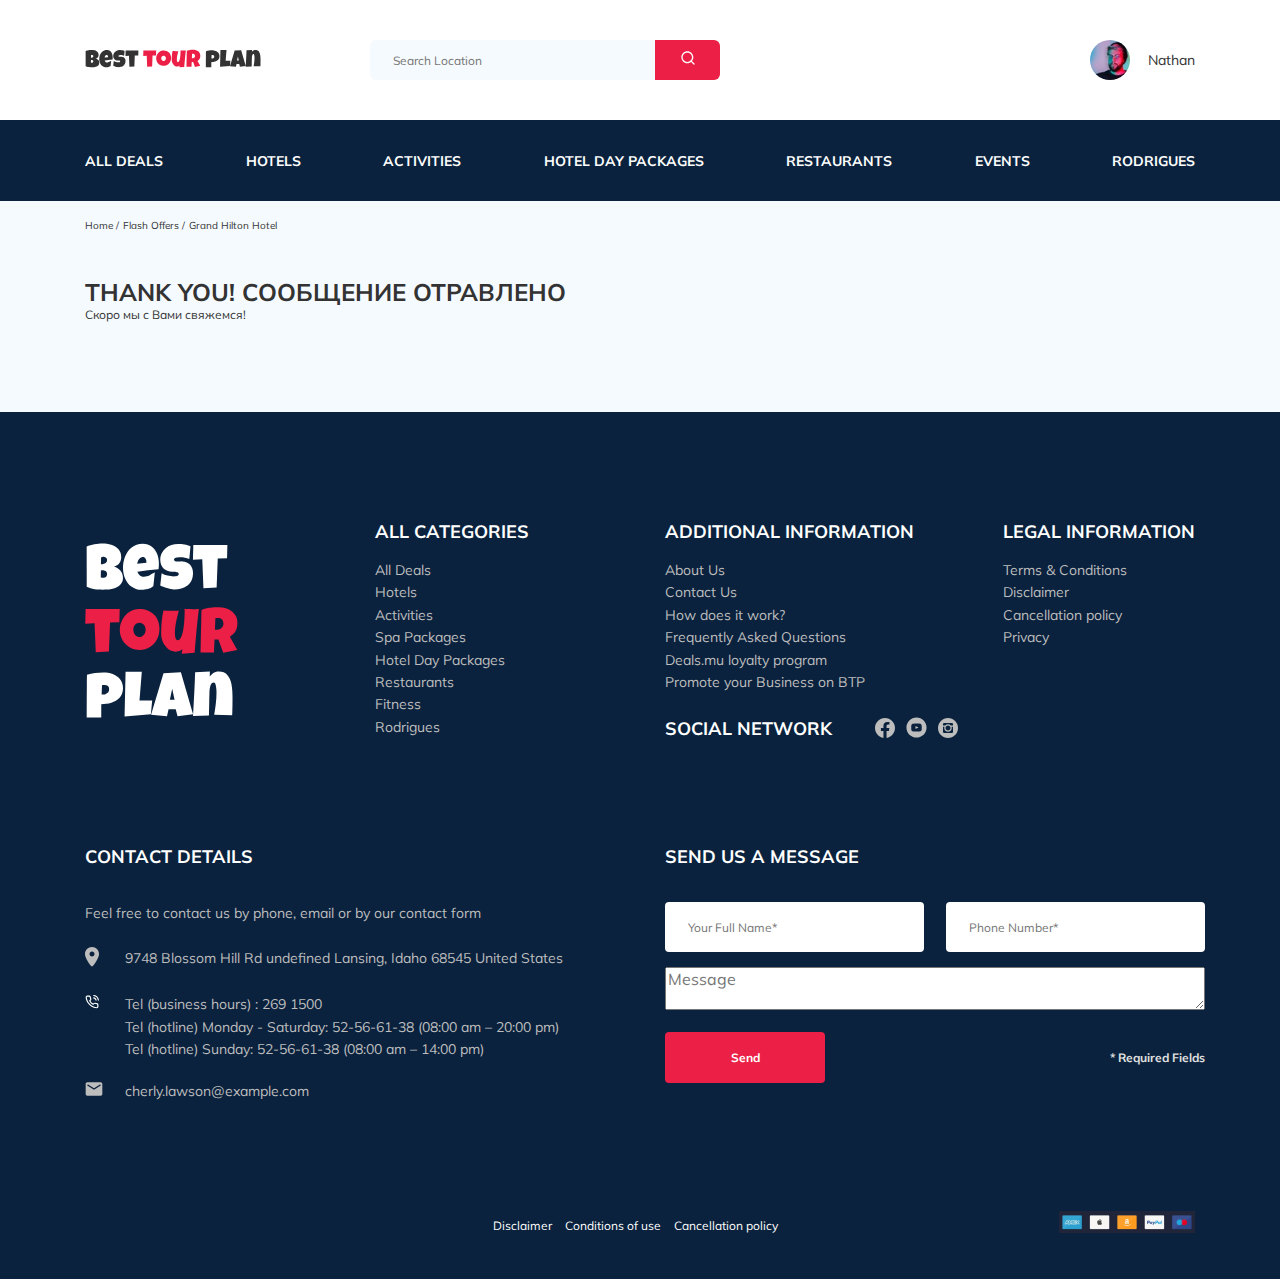
==== thankyou.html @ 081beecc "create: mobile menu, send letters and modal" ====
<!DOCTYPE html>
<html lang="en">
    <head>
        <meta charset="UTF-8">
        <meta http-equiv="X-UA-Compatible" content="IE=edge">
        <meta name="viewport" content="width=device-width, initial-scale=1.0">
        <title>Best Tour Plan - Hotel Booking</title>
        <link href="https://fonts.googleapis.com/css2?family=Mulish:wght@300;400;700&family=Nunito:wght@400;600;800&display=swap" rel="stylesheet">
        <link rel="stylesheet" href="css/normalize.css">
        <link rel="stylesheet" href="css/swiper-bundle.min.css">
        <link rel="stylesheet" href="css/style.css">
    </head>
    <body>
        <header class="navbar navbar_fixed">
            <div class="container">
                <div class="navbar-top">
                    <a href="#" class="logo">
                        <img src="img/horizontal-logo.svg" alt="Logo: Best Tour Plan" class="logo__image">
                    </a>
                    <form action="#" class="search navbar__search navbar__search_hidden">
                        <input type="text" class="search__input" placeholder="Search Location">
                        <button class="search__button">
                            <img src="img/search.svg" alt="Icon: search">
                        </button>
                    </form>
                    <a href="#" class="user navbar__user navbar__user_hidden">
                        <img src="img/user-avatar.jpg" alt="avatar: Nathan" class="user__avatar">
                        <span class="user__name">Nathan</span>
                    </a>
                    <button class="menu-burger navbar-top__menu-burger">
                        <span class="menu-burger__line"></span>
                        <span class="menu-burger__line"></span>
                        <span class="menu-burger__line"></span>
                    </button>
                </div>
                
            </div>
            <nav class="navbar-menu">
                <div class="container">
                    <ul class="navbar-menu__list">
                        <li class="navbar-menu__item navbar-menu__item_visible">
                            <a href="#" class="user navbar__user navbar__user_visible">
                                <img src="img/user-avatar.jpg" alt="avatar: Nathan" class="user__avatar">
                                <span class="user__name user__name_light">Nathan</span>
                            </a>
                        </li>
                        <li class="navbar-menu__item navbar-menu__item_visible">
                            <form action="#" class="search navbar__search navbar__search_visible">
                                <input type="text" class="search__input" placeholder="Search Location">
                                <button class="search__button">
                                    <img src="img/search.svg" alt="Icon: search">
                                </button>
                            </form>
                        </li>
                        <li class="navbar-menu__item">
                            <a href="#" class="navbar-menu__link">All Deals</a>
                        </li>
                        <li class="navbar-menu__item">
                            <a href="#" class="navbar-menu__link">Hotels</a>
                        </li>
                        <li class="navbar-menu__item">
                            <a href="#" class="navbar-menu__link">Activities</a>
                        </li>
                        <li class="navbar-menu__item">
                            <a href="#" class="navbar-menu__link">Hotel Day Packages</a>
                        </li>
                        <li class="navbar-menu__item">
                            <a href="#" class="navbar-menu__link">Restaurants</a>
                        </li>
                        <li class="navbar-menu__item">
                            <a href="#" class="navbar-menu__link">Events</a>
                        </li>
                        <li class="navbar-menu__item">
                            <a href="#" class="navbar-menu__link">Rodrigues</a>
                        </li>
                    </ul>
                </div>
            </nav>
        </header>

        <nav class="breadcrumb">
            <div class="container">
                <ul class="breadcrumb-list">
                    <li class="breadcrumb-list__item">
                        <a href="#" class="breadcrumb-list__link">Home</a>
                    </li>
                    <li class="breadcrumb-list__item">
                        <a href="#" class="breadcrumb-list__link">Flash Offers</a>
                    </li>
                    <li class="breadcrumb-list__item">
                        Grand Hilton Hotel
                    </li>
                </ul>
            </div>
        </nav>

        <section class="hotel">
            <div class="container">
                <div class="hotel-info">
                    <div class="hotel-info__text">
                        <div class="hotel-wrapper">
                            <h1 class="hotel-name hotel-info__name">Thank you! Сообщение отравлено</h1>
                        </div>
                        <p class="hotel-description">Скоро мы с Вами свяжемся!</p>
                    </div>
                </div>
            </div>
        </section>

        <footer class="footer">
            <div class="container">
                <div class="footer-wrapper">
                    <a href="#" class="logo footer__logo">
                        <img src="img/vertical-logo.svg" alt="Logo: Best Tour Plan" class="logo__image">
                    </a>

                    <div class="footer__list footer__categories">
                        <h3 class="footer__title">all CATEGORIES</h3>
                        <ul class="footer__ul">
                            <li class="footer__item">
                                <a href="#" class="footer__link">All Deals</a>
                            </li>
                            <li class="footer__item">
                                <a href="#" class="footer__link">Hotels</a>
                            </li>
                            <li class="footer__item">
                                <a href="#" class="footer__link">Activities</a>
                            </li>
                            <li class="footer__item">
                                <a href="#" class="footer__link">Spa Packages</a>
                            </li>
                            <li class="footer__item">
                                <a href="#" class="footer__link">Hotel Day Packages</a>
                            </li>
                            <li class="footer__item">
                                <a href="#" class="footer__link">Restaurants</a>
                            </li>
                            <li class="footer__item">
                                <a href="#" class="footer__link">Fitness</a>
                            </li>
                            <li class="footer__item">
                                <a href="#" class="footer__link">Rodrigues</a>
                            </li>
                        </ul>
                    </div>

                    <div class="footer__list footer__additional">
                        <h3 class="footer__title">ADDITIONAL INFORMATIon</h3>
                        <ul class="footer__ul">
                            <li class="footer__item">
                                <a href="#" class="footer__link">About Us</a>
                            </li>
                            <li class="footer__item">
                                <a href="#" class="footer__link">Contact Us</a>
                            </li>
                            <li class="footer__item">
                                <a href="#" class="footer__link">How does it work?</a>
                            </li>
                            <li class="footer__item">
                                <a href="#" class="footer__link">Frequently Asked Questions</a>
                            </li>
                            <li class="footer__item">
                                <a href="#" class="footer__link">Deals.mu loyalty program</a>
                            </li>
                            <li class="footer__item">
                                <a href="#" class="footer__link">Promote your Business on BTP</a>
                            </li>
                        </ul>
                    </div>

                    <div class="footer__social-network">
                        <h3 class="footer__title footer__title_inline">Social Network</h3>
                        <div class="footer__social-links">
                            <a href="#" class="footer__link">
                                <img src="img/facebook.svg" alt="Icon: facebook">
                            </a>
                            <a href="#" class="footer__link">
                                <img src="img/youtube.svg" alt="Icon: youtube">
                            </a>
                            <a href="#" class="footer__link">
                                <img src="img/instagram.svg" alt="Icon: instagram">
                            </a>
                        </div>
                    </div>

                    <div class="footer__list footer__legal">
                        <h3 class="footer__title">LEGAL INFORMATion</h3>
                        <ul class="footer__ul">
                            <li class="footer__item">
                                <a href="#" class="footer__link">Terms & Conditions</a>
                            </li>
                            <li class="footer__item">
                                <a href="#" class="footer__link">Disclaimer</a>
                            </li>
                            <li class="footer__item">
                                <a href="#" class="footer__link">Cancellation policy</a>
                            </li>
                            <li class="footer__item">
                                <a href="#" class="footer__link">Privacy</a>
                            </li>
                        </ul>
                    </div>

                    <div class="footer__contact-details">
                        <h3 class="footer__title footer__title_mb">Contact Details</h3>
                        <p class="footer__text">
                            Feel free to contact us by phone, email or by our contact form
                        </p>
                        <ul class="footer__ul">
                            <li class="footer__item footer__item_mb">
                                <div class="footer__icon-wrapper">
                                    <img class="footer__icon" src="img/map-marker.svg" alt="Icon: map">
                                </div>
                                9748 Blossom Hill Rd undefined Lansing, Idaho 68545 United States 
                            </li>
                            <li class="footer__item footer__item_mb">
                                <div class="footer__icon-wrapper">
                                    <img class="footer__icon" src="img/phone-call.svg" alt="Icon: phone">
                                </div>
                                Tel (business hours) : 269 1500 <br>
                                Tel (hotline) Monday - Saturday: 52-56-61-38 (08:00 am – 20:00 pm) <br>
                                Tel (hotline) Sunday: 52-56-61-38 (08:00 am – 14:00 pm)
                            </li>
                            <li class="footer__item footer__item_mb">
                                <div class="footer__icon-wrapper">
                                    <img class="footer__icon" src="img/email.svg" alt="Icon: email">
                                </div>
                                cherly.lawson@example.com
                            </li>
                        </ul>
                    </div>

                    <div class="footer__contact-form">
                        <h3 class="footer__title footer__title_mb">Send us a message</h3>
                        <form action="send.php" method="POST" class="footer__form">
                            <input name="name" type="text" class="input footer__input" placeholder="Your Full Name*">
                            <input name="phone" type="tel" class="input footer__input" placeholder="Phone Number*">
                            <textarea name="message" class="footer__message" placeholder="Message"></textarea>
                            <button class="button footer__button" type="submit">Send</button>
                            <span class="footer__info">* Required Fields</span>
                        </form>
                    </div>
                </div>

                <div class="footer-bottom">
                    <div class="footer-bottom__links">
                        <a href="#" class="footer-bottom__link">Disclaimer</a>
                        <a href="#" class="footer-bottom__link">Conditions of use</a>
                        <a href="#" class="footer-bottom__link">Cancellation policy</a>
                    </div>
                    <img src="img/footer-bottom.png" alt="Icons pay" class="footer-bottom__img">
                </div>
            </div>
        </footer>

        <script src="js/swiper-bundle.min.js"></script>
        <script src="https://ajax.googleapis.com/ajax/libs/jquery/1.11.0/jquery.min.js"></script>
        <script src="js/parallax.min.js"></script>
        <script src="js/script.js"></script>
    </body>
</html>
---- css/style.css ----
* {
  -webkit-box-sizing: border-box;
          box-sizing: border-box;
  list-style-type: none;
  text-decoration: none;
}

body {
  font-family: 'Mulish', sans-serif;
  background-color: #F5FAFE;
  color: #333333;
}

.container {
  max-width: 1110px;
  margin: auto;
}

img {
  max-width: 100%;
}

.input {
  background-color: #ffffff;
  border-radius: 4px;
  border: none;
  padding: 0 23px;
  height: 50px;
  font-size: 12px;
  line-height: 15px;
  color: #BDBDBD;
}

.message {
  width: 539px;
  height: 123px;
  background-color: #ffffff;
  border-radius: 4px;
  padding: 18px 23px;
  border: none;
  font-size: 12px;
  line-height: 15px;
  color: #BDBDBD;
  resize: none;
}

.button {
  min-width: 160px;
  min-height: 50px;
  padding: 18px;
  background: #EC1F46;
  border-radius: 4px;
  font-weight: bold;
  font-size: 12px;
  line-height: 15px;
  color: #ffffff;
  border: none;
}

.navbar {
  background-color: #fff;
}

.navbar-top {
  display: -webkit-box;
  display: -ms-flexbox;
  display: flex;
  -webkit-box-align: center;
      -ms-flex-align: center;
          align-items: center;
  padding-top: 40px;
  padding-bottom: 40px;
}

.navbar-top__menu-burger {
  display: none;
}

.navbar__search {
  margin-right: auto;
  margin-left: 108px;
}

.navbar-menu {
  background-color: #0A223D;
}

.navbar-menu__item_visible {
  display: none;
}

.navbar-menu__list {
  margin: 0;
  padding: 31px 0;
  display: -webkit-box;
  display: -ms-flexbox;
  display: flex;
  -webkit-box-align: center;
      -ms-flex-align: center;
          align-items: center;
  -webkit-box-pack: justify;
      -ms-flex-pack: justify;
          justify-content: space-between;
}

.navbar-menu__link {
  color: #ffffff;
  text-transform: uppercase;
  font-size: 14px;
  line-height: 18px;
  font-weight: bold;
}

.logo {
  width: 177px;
}

.search {
  display: -webkit-box;
  display: -ms-flexbox;
  display: flex;
  position: relative;
  overflow: hidden;
  border-radius: 6px;
  height: 40px;
}

.search__input {
  width: 350px;
  height: 100%;
  padding-left: 23px;
  padding-right: 75px;
  background-color: #F5FAFE;
  border: none;
  font-size: 12px;
  line-height: 15px;
  color: #333333;
}

.search__button {
  position: absolute;
  top: 0;
  right: 0;
  width: 65px;
  height: 100%;
  border: none;
  background-color: #EC1F46;
}

.user {
  display: -webkit-box;
  display: -ms-flexbox;
  display: flex;
  -webkit-box-align: center;
      -ms-flex-align: center;
          align-items: center;
  text-decoration: none;
}

.user__avatar {
  width: 40px;
  height: 40px;
  border-radius: 50%;
  -o-object-fit: cover;
     object-fit: cover;
}

.user__name {
  margin-left: 18px;
  font-size: 14px;
  line-height: 18px;
  color: #333333;
}

.breadcrumb-list {
  display: -webkit-box;
  display: -ms-flexbox;
  display: flex;
  -webkit-box-align: center;
      -ms-flex-align: center;
          align-items: center;
  padding: 18px 0;
  margin: 0;
}

.breadcrumb-list__item {
  font-size: 10px;
  line-height: 13px;
}

.breadcrumb-list__item:not(:last-child)::after {
  content: '/';
  margin-right: 4px;
}

.breadcrumb-list__link {
  color: inherit;
}

.hotel {
  padding-top: 23px;
  padding-bottom: 70px;
}

.hotel-info {
  display: -webkit-box;
  display: -ms-flexbox;
  display: flex;
  -webkit-box-align: center;
      -ms-flex-align: center;
          align-items: center;
  -webkit-box-pack: justify;
      -ms-flex-pack: justify;
          justify-content: space-between;
  padding-bottom: 20px;
}

.hotel-info__offer {
  margin-left: 14px;
  margin-top: 4px;
}

.hotel-info__name {
  margin-top: 4px;
  margin-bottom: 0;
}

.hotel-name {
  font-size: 24px;
  line-height: 30px;
  text-transform: uppercase;
  font-weight: bold;
}

.hotel-wrapper {
  display: -webkit-box;
  display: -ms-flexbox;
  display: flex;
  -ms-flex-wrap: wrap;
      flex-wrap: wrap;
  -webkit-box-align: center;
      -ms-flex-align: center;
          align-items: center;
}

.hotel-description {
  font-size: 12px;
  line-height: 15px;
  margin: 0;
}

.hotel-grid {
  display: -webkit-box;
  display: -ms-flexbox;
  display: flex;
  -webkit-box-pack: justify;
      -ms-flex-pack: justify;
          justify-content: space-between;
}

.hotel-right {
  display: -webkit-box;
  display: -ms-flexbox;
  display: flex;
  -webkit-box-orient: vertical;
  -webkit-box-direction: normal;
      -ms-flex-direction: column;
          flex-direction: column;
  -webkit-box-pack: justify;
      -ms-flex-pack: justify;
          justify-content: space-between;
}

.hotel-slider {
  width: 100%;
  height: 100%;
  position: relative;
  border-radius: 8px;
}

.hotel-slider__img {
  height: 100%;
  width: 100%;
}

.hotel-slider::after {
  content: '';
  position: absolute;
  top: 0;
  bottom: 0;
  left: 0;
  right: 0;
  width: 100%;
  height: 100%;
  background: -webkit-gradient(linear, left top, left bottom, from(rgba(0, 122, 223, 0.6)), to(rgba(255, 255, 255, 0.16)));
  background: linear-gradient(180deg, rgba(0, 122, 223, 0.6) 0%, rgba(255, 255, 255, 0.16) 100%);
  z-index: 10;
}

.stars {
  -ms-flex-preferred-size: 100%;
      flex-basis: 100%;
  display: -webkit-box;
  display: -ms-flexbox;
  display: flex;
}

.stars__img {
  display: block;
  margin-right: 3px;
}

.offer {
  font-size: 10px;
  line-height: 13px;
  padding: 4px 9px;
  background-color: #EC1F46;
  border-radius: 3px;
  color: #ffffff;
}

.rating {
  max-width: 65px;
  min-height: 45px;
  color: #ffffff;
  background-color: #EC1F46;
  border-radius: 4px;
  text-align: center;
}

.rating__text {
  font-size: 8px;
  line-height: 10px;
}

.rating__counter-now {
  font-size: 14px;
  line-height: 18px;
}

.rating__counter-all {
  font-size: 10px;
  line-height: 13px;
}

.slider {
  width: 728px;
  height: 450px;
}

.slider-button {
  position: absolute;
  top: 50%;
  -webkit-transform: translateY(-50%);
          transform: translateY(-50%);
  z-index: 20;
  width: 30px;
  height: 30px;
  border: none;
  cursor: pointer;
  background-repeat: no-repeat;
  background-position: center;
  background-size: 10px;
  background-color: transparent;
}

.slider-button:active {
  border: none;
}

.slider-button:visited {
  border: none;
}

.slider-button_next {
  right: 18px;
  background-image: url(../img/arrow-next.svg);
}

.slider-button_prev {
  left: 18px;
  background-image: url(../img/arrow-prev.svg);
}

.booking {
  border-radius: 8px;
  color: #ffffff;
  width: 350px;
  min-height: 210px;
  padding: 28px;
  background-color: #0A223D;
}

.booking__info {
  display: -webkit-box;
  display: -ms-flexbox;
  display: flex;
  -webkit-box-pack: justify;
      -ms-flex-pack: justify;
          justify-content: space-between;
  margin-bottom: 9px;
}

.booking__price {
  display: -webkit-box;
  display: -ms-flexbox;
  display: flex;
  -webkit-box-orient: vertical;
  -webkit-box-direction: normal;
      -ms-flex-direction: column;
          flex-direction: column;
}

.booking__start {
  font-family: 'Nunito', sans-serif;
  font-size: 10px;
  line-height: 14px;
}

.booking__pricetag {
  font-family: 'Nunito', sans-serif;
  font-weight: 800;
  font-size: 24px;
  line-height: 33px;
}

.booking__per-room {
  font-family: 'Nunito', sans-serif;
  font-size: 12px;
  line-height: 16px;
}

.booking__room {
  margin-top: 4px;
}

.booking__text {
  display: -webkit-box;
  display: -ms-flexbox;
  display: flex;
  -webkit-box-align: center;
      -ms-flex-align: center;
          align-items: center;
  -webkit-box-pack: justify;
      -ms-flex-pack: justify;
          justify-content: space-between;
  font-family: 'Nunito', sans-serif;
  font-size: 12px;
  line-height: 16px;
  margin-bottom: 8px;
}

.booking__descr {
  margin-left: 9px;
}

.booking__call-center {
  display: -webkit-box;
  display: -ms-flexbox;
  display: flex;
  -webkit-box-align: center;
      -ms-flex-align: center;
          align-items: center;
  -webkit-box-pack: justify;
      -ms-flex-pack: justify;
          justify-content: space-between;
  margin-bottom: 17px;
}

.booking__heading {
  font-family: 'Nunito', sans-serif;
  font-weight: 600;
  font-size: 18px;
  line-height: 25px;
}

.booking__number {
  display: -webkit-box;
  display: -ms-flexbox;
  display: flex;
  -webkit-box-align: center;
      -ms-flex-align: center;
          align-items: center;
  -webkit-box-pack: justify;
      -ms-flex-pack: justify;
          justify-content: space-between;
  color: inherit;
}

.booking__num {
  margin-left: 8px;
  font-family: 'Nunito', sans-serif;
  font-weight: 600;
  font-size: 18px;
  line-height: 25px;
}

.booking__button {
  width: 100%;
  min-height: 45px;
  background-color: #EC1F46;
  border: none;
  border-radius: 4px;
  font-family: 'Nunito', sans-serif;
  font-weight: 600;
  font-size: 14px;
  line-height: 19px;
  color: #ffffff;
  cursor: pointer;
}

.map {
  width: 100%;
  height: 215px;
  border-radius: 10px;
  overflow: hidden;
}

.newsletter {
  position: relative;
  padding: 98px  0 87px 0;
  background-repeat: no-repeat;
  background-position: center;
  background-size: cover;
}

.newsletter::before {
  content: '';
  position: absolute;
  top: 0;
  left: 0;
  right: 0;
  bottom: 0;
  width: 100%;
  height: 100%;
  background-color: rgba(10, 34, 61, 0.8);
}

.newsletter-wrapper {
  position: relative;
  display: -webkit-box;
  display: -ms-flexbox;
  display: flex;
  -webkit-box-align: center;
      -ms-flex-align: center;
          align-items: center;
  -webkit-box-pack: justify;
      -ms-flex-pack: justify;
          justify-content: space-between;
  max-width: 731px;
  margin: auto;
}

.newsletter-title {
  color: #ffffff;
  font-size: 24px;
  line-height: 30px;
  font-weight: 300;
  margin: 0;
}

.newsletter-title__strong {
  display: block;
  font-size: 36px;
  line-height: 45px;
  font-weight: bold;
  text-transform: uppercase;
}

.subscribe {
  position: relative;
  width: 350px;
  height: 55px;
  border-radius: 4px;
  overflow: hidden;
}

.subscribe__input {
  position: absolute;
  width: 100%;
  height: 100%;
  border: none;
  padding-left: 33px;
  padding-right: 75px;
  font-size: 14px;
  line-height: 18px;
  font-weight: 300;
  color: #BDBDBD;
}

.subscribe__button {
  position: absolute;
  right: 0;
  top: 0;
  height: 100%;
  min-width: 65px;
  border: none;
  background-color: #EC1F46;
  color: #ffffff;
  font-weight: bold;
  font-size: 12px;
  line-height: 15px;
}

.reviews {
  padding: 40px 0 70px 0;
}

.reviews-title {
  font-size: 36px;
  line-height: 45px;
  font-weight: bold;
  color: #333333;
  text-transform: uppercase;
  text-align: center;
  margin: 0;
  margin-bottom: 70px;
}

.reviews-slider__rating {
  display: -webkit-box;
  display: -ms-flexbox;
  display: flex;
}

.reviews-slider__img {
  display: block;
  margin-right: 3px;
}

.reviews-slider__item {
  position: relative;
  display: -webkit-box;
  display: -ms-flexbox;
  display: flex;
  -webkit-box-orient: vertical;
  -webkit-box-direction: normal;
      -ms-flex-direction: column;
          flex-direction: column;
  -webkit-box-align: center;
      -ms-flex-align: center;
          align-items: center;
  max-width: 730px;
  margin: 45px auto 0;
  background-color: #fff;
  border-radius: 8px;
  padding: 0 97px 30px;
}

.reviews-slider__item::before {
  content: '';
  position: absolute;
  left: 62px;
  top: 13px;
  width: 70px;
  height: 47px;
  background-image: url(../img/quote-left.svg);
  background-repeat: no-repeat;
}

.reviews-slider__item::after {
  content: '';
  position: absolute;
  right: 62px;
  top: 118px;
  width: 70px;
  height: 47px;
  background-image: url(../img/quote-right.svg);
  background-repeat: no-repeat;
}

.reviews-slider__profile {
  display: -webkit-box;
  display: -ms-flexbox;
  display: flex;
  -webkit-box-orient: vertical;
  -webkit-box-direction: normal;
      -ms-flex-direction: column;
          flex-direction: column;
  -webkit-box-align: center;
      -ms-flex-align: center;
          align-items: center;
  margin-top: -45px;
  margin-bottom: 30px;
}

.reviews-slider__avatar {
  width: 90px;
  height: 90px;
  border-radius: 50%;
  -o-object-fit: cover;
     object-fit: cover;
  margin-bottom: 9px;
}

.reviews-slider__username {
  font-weight: bold;
  font-size: 12px;
  line-height: 15px;
  color: #EC1F46;
  margin: 0;
  margin-bottom: 10px;
}

.reviews-slider__date {
  font-size: 10px;
  line-height: 13px;
  color: #0A223D;
  margin-bottom: 4px;
}

.reviews-slider__text {
  font-size: 12px;
  line-height: 160%;
  color: #333333;
  text-align: justify;
  margin: auto;
  max-width: 537px;
}

.reviews-slider__button {
  position: absolute;
  top: 43%;
  -webkit-transform: translateY(-50%);
          transform: translateY(-50%);
  z-index: 99;
  width: 30px;
  height: 30px;
  background-repeat: no-repeat;
  background-size: 10px;
  background-position: center;
  border: none;
  background-color: transparent;
  cursor: pointer;
}

.reviews-slider__button_prev {
  background-image: url(../img/reviews-left.svg);
  left: 0;
}

.reviews-slider__button_next {
  background-image: url(../img/reviews-right.svg);
  right: 0;
}

.activities {
  padding: 60px 0 98px 0;
}

.activities__title {
  font-weight: bold;
  font-size: 24px;
  line-height: 30px;
  text-transform: uppercase;
  color: #000000;
  margin: 0;
  margin-bottom: 57px;
}

.activities-wrapper {
  display: -webkit-box;
  display: -ms-flexbox;
  display: flex;
  -webkit-box-pack: justify;
      -ms-flex-pack: justify;
          justify-content: space-between;
}

.card {
  position: relative;
  display: -webkit-box;
  display: -ms-flexbox;
  display: flex;
  -webkit-box-orient: vertical;
  -webkit-box-direction: normal;
      -ms-flex-direction: column;
          flex-direction: column;
  -webkit-box-align: start;
      -ms-flex-align: start;
          align-items: flex-start;
  height: 255px;
  width: 255px;
  border-radius: 6px;
  overflow: hidden;
  padding: 24px 26px;
}

.card::before {
  content: '';
  position: absolute;
  left: 0;
  right: 0;
  top: 0;
  bottom: 0;
  background: linear-gradient(179.83deg, rgba(196, 196, 196, 0) 35.34%, #0A223D 99.85%);
  z-index: -1;
}

.card__img {
  position: absolute;
  left: 0;
  right: 0;
  top: 0;
  bottom: 0;
  -o-object-fit: cover;
     object-fit: cover;
  z-index: -2;
  width: 100%;
  height: 100%;
}

.card__title {
  margin-top: auto;
  margin-bottom: 18px;
  color: #ffffff;
  font-weight: bold;
  font-size: 16px;
  line-height: 20px;
}

.card__title_one {
  max-width: 145px;
}

.card__title_two {
  max-width: 153px;
}

.card__title_three {
  max-width: 161px;
}

.card__title_four {
  max-width: 200px;
}

.card__button {
  min-width: 100px;
  min-height: 30px;
  background: #EC1F46;
  border-radius: 4px;
  border: none;
  font-family: Nunito, sans-serif;
  font-weight: 600;
  font-size: 12px;
  line-height: 16px;
  color: #ffffff;
  cursor: pointer;
}

.packages {
  padding: 40px 0 70px 0;
}

.packages-title {
  margin: 0;
  font-weight: bold;
  font-size: 36px;
  line-height: 45px;
  text-align: center;
  text-transform: uppercase;
  color: #333333;
  margin-bottom: 65px;
}

.packages-wrapper {
  display: -ms-grid;
  display: grid;
  -ms-grid-columns: (1fr)[3];
      grid-template-columns: repeat(3, 1fr);
  grid-gap: 30px;
}

.packages-card {
  background-color: #0A223D;
  position: relative;
  min-height: 500px;
  overflow: hidden;
  border-radius: 8px;
}

.packages-card__right {
  padding: 46px 21px 35px 44px;
  position: relative;
  width: 364px;
}

.packages-card__bottom {
  padding: 30px 0 30px 32px;
  position: relative;
}

.packages-card__rating {
  display: -webkit-box;
  display: -ms-flexbox;
  display: flex;
  margin-bottom: 5px;
}

.packages-card__star {
  display: block;
  margin-right: 3px;
}

.packages-card_one {
  -ms-grid-column: 1;
  -ms-grid-column-span: 2;
  grid-column: 1 / 3;
  display: -webkit-box;
  display: -ms-flexbox;
  display: flex;
}

.packages-card__offer {
  position: absolute;
  top: 26px;
  left: 0;
  font-size: 8px;
  line-height: 10px;
  border-radius: 0px 4px 4px 0px;
}

.packages-card__offer_one {
  font-size: 12px;
  line-height: 15px;
  padding: 8px 0 7px 0;
  width: 95px;
  text-align: center;
}

.packages-card__title {
  margin: 0;
  font-weight: bold;
  font-size: 18px;
  line-height: 23px;
  color: #ffffff;
  margin-bottom: 23px;
}

.packages-card__about {
  margin-top: 27px;
  font-size: 14px;
  line-height: 160.6%;
  color: #ffffff;
  margin-bottom: 34px;
}

.packages-card__text {
  display: -webkit-box;
  display: -ms-flexbox;
  display: flex;
  -webkit-box-align: center;
      -ms-flex-align: center;
          align-items: center;
  margin-bottom: 11px;
}

.packages-card__descr {
  margin-left: 14px;
  font-size: 12px;
  line-height: 15px;
  color: #ffffff;
}

.packages-card__oldprice {
  display: block;
  font-size: 14px;
  line-height: 18px;
  color: #ffffff;
  -webkit-text-decoration-line: line-through;
          text-decoration-line: line-through;
  margin-bottom: 5px;
  margin-top: 24px;
}

.packages-card__oldprice_one {
  margin-top: 37px;
}

.packages-card__newprice {
  font-weight: bold;
  font-size: 24px;
  line-height: 30px;
  color: #ffffff;
}

.packages-card__button {
  position: absolute;
  right: 21px;
  bottom: 25px;
  min-width: 120px;
  min-height: 40px;
  background: #EC1F46;
  border-radius: 4px;
  border: none;
  font-family: Nunito, sans-serif;
  font-weight: 600;
  font-size: 14px;
  line-height: 19px;
  color: #ffffff;
}

.packages-card__button_one {
  bottom: 30px;
}

.packages-card__img {
  display: block;
  width: 100%;
  height: 250px;
  -o-object-fit: cover;
     object-fit: cover;
}

.packages-card__img_one {
  height: 100%;
  width: 366px;
}

.footer {
  background-color: #0A223D;
  color: #ffffff;
  padding-top: 108px;
  padding-bottom: 46px;
}

.footer-wrapper {
  display: -ms-grid;
  display: grid;
  grid-column-gap: 40px;
  grid-row-gap: 24px;
  -ms-grid-columns: (minmax(250px, 1fr))[4];
      grid-template-columns: repeat(4, minmax(250px, 1fr));
  grid-auto-rows: minmax(40px, -webkit-min-content);
  grid-auto-rows: minmax(40px, min-content);
  -webkit-box-align: start;
      -ms-flex-align: start;
          align-items: start;
}

.footer__logo {
  width: 166px;
  height: 192px;
  -ms-grid-row: 1;
  -ms-grid-row-span: 2;
  grid-row: 1 / 3;
  -ms-flex-item-align: center;
      -ms-grid-row-align: center;
      align-self: center;
}

.footer__categories {
  -ms-grid-row: 1;
  -ms-grid-row-span: 3;
  grid-row: 1 / 4;
}

.footer__legal {
  padding-left: 48px;
}

.footer__social-network {
  -ms-grid-row: 2;
  -ms-grid-row-span: 2;
  grid-row: 2 / 4;
  grid-column: span 2;
  display: -webkit-box;
  display: -ms-flexbox;
  display: flex;
  -webkit-box-align: start;
      -ms-flex-align: start;
          align-items: start;
}

.footer__social-links {
  display: -webkit-box;
  display: -ms-flexbox;
  display: flex;
  -webkit-box-align: center;
      -ms-flex-align: center;
          align-items: center;
  min-width: 83px;
  -webkit-box-pack: justify;
      -ms-flex-pack: justify;
          justify-content: space-between;
}

.footer__contact-details {
  grid-column: span 2;
}

.footer__contact-form {
  grid-column: span 2;
}

.footer__form {
  display: -webkit-box;
  display: -ms-flexbox;
  display: flex;
  -webkit-box-align: center;
      -ms-flex-align: center;
          align-items: center;
  -webkit-box-pack: justify;
      -ms-flex-pack: justify;
          justify-content: space-between;
  -ms-flex-wrap: wrap;
      flex-wrap: wrap;
}

.footer__title {
  font-weight: bold;
  font-size: 18px;
  line-height: 23px;
  color: #ffffff;
  text-transform: uppercase;
  margin: 0;
  margin-bottom: 16px;
}

.footer__title_inline {
  margin: 0 43px 0 0;
}

.footer__title_mb {
  margin-bottom: 34px;
}

.footer__ul {
  padding: 0;
  margin: 0;
}

.footer__item {
  display: -webkit-box;
  display: -ms-flexbox;
  display: flex;
  -webkit-box-align: start;
      -ms-flex-align: start;
          align-items: flex-start;
  font-size: 14px;
  line-height: 160%;
  color: #BDBDBD;
}

.footer__item_mb {
  margin-bottom: 20px;
}

.footer__icon-wrapper {
  min-width: 40px;
}

.footer__link {
  color: inherit;
}

.footer__text {
  margin-bottom: 22px;
  font-size: 14px;
  line-height: 160%;
  color: #BDBDBD;
}

.footer__input {
  -ms-flex-preferred-size: 48%;
      flex-basis: 48%;
}

.footer__message {
  -ms-flex-preferred-size: 100%;
      flex-basis: 100%;
  margin-bottom: 22px;
  margin-top: 15px;
}

.footer__info {
  font-weight: bold;
  font-size: 12px;
  line-height: 15px;
  color: #E0E0E0;
}

.footer-bottom {
  margin-top: 95px;
  position: relative;
}

.footer-bottom__links {
  text-align: center;
  font-size: 12px;
  line-height: 15px;
  color: #ffffff;
}

.footer-bottom__link {
  color: inherit;
  margin-right: 10px;
}

.footer-bottom__img {
  display: block;
  position: absolute;
  right: 0;
  bottom: 0;
}

.modal {
  position: relative;
  visibility: hidden;
  opacity: 0;
}

.modal_active {
  visibility: visible;
  opacity: 1;
}

.modal__overlay {
  position: fixed;
  left: 0;
  top: 0;
  right: 0;
  bottom: 0;
  background-color: rgba(0, 143, 223, 0.39);
  z-index: 100;
}

.modal__dialog {
  position: fixed;
  top: 50%;
  left: 50%;
  padding: 33px 88px;
  background-color: #0A223D;
  border-radius: 8px;
  color: #ffffff;
  z-index: 101;
  max-width: 478px;
  -webkit-transform: translate(-50%, -50%);
          transform: translate(-50%, -50%);
}

.modal__close {
  position: fixed;
  right: 18px;
  top: 17px;
  cursor: pointer;
}

.modal__title {
  margin: 0;
  margin-bottom: 15px;
  font-weight: bold;
  font-size: 18px;
  line-height: 23px;
  text-transform: uppercase;
  color: #ffffff;
  text-align: center;
}

.modal__form {
  display: -webkit-box;
  display: -ms-flexbox;
  display: flex;
  -webkit-box-align: center;
      -ms-flex-align: center;
          align-items: center;
  -webkit-box-pack: justify;
      -ms-flex-pack: justify;
          justify-content: space-between;
  -ms-flex-wrap: wrap;
      flex-wrap: wrap;
}

.modal__input {
  width: 100%;
  margin-bottom: 15px;
}

.modal__message {
  width: 100%;
  margin-bottom: 15px;
  min-height: 123px;
}

.modal__info {
  font-weight: bold;
  font-size: 12px;
  line-height: 15px;
  color: #E0E0E0;
}

@media (max-width: 1200px) {
  .container {
    max-width: 960px;
  }
  .slider {
    width: 590px;
  }
  .swiper__img {
    -o-object-fit: cover;
       object-fit: cover;
  }
  .card {
    width: 230px;
    height: 230px;
  }
  .packages-card__img_one {
    width: 50%;
  }
  .footer-wrapper {
    -ms-grid-columns: (1fr)[6];
        grid-template-columns: repeat(6, 1fr);
    grid-column-gap: 10px;
    grid-row-gap: 40px;
  }
  .footer__logo {
    -ms-grid-row: 1;
    -ms-grid-row-span: 1;
    grid-row: 1 / 2;
    grid-column: span 2;
    max-width: 104px;
    max-height: 120px;
  }
  .footer__social-network {
    -ms-grid-row: 1;
    -ms-grid-row-span: 1;
    grid-row: 1 / 2;
    grid-column: span 4;
    -ms-flex-item-align: center;
        -ms-grid-row-align: center;
        align-self: center;
  }
  .footer__categories {
    -ms-grid-row: 2;
    -ms-grid-row-span: 1;
    grid-row: 2 / 3;
    grid-column: span 2;
  }
  .footer__additional {
    grid-column: span 2;
  }
  .footer__legal {
    grid-column: span 2;
  }
  .footer__contact-details {
    grid-column: span 3;
    -ms-grid-row: 3;
    grid-row: 3;
  }
  .footer__contact-form {
    grid-column: span 3;
    -ms-grid-row: 3;
    grid-row: 3;
  }
  .footer__input {
    -ms-flex-preferred-size: 100%;
        flex-basis: 100%;
  }
}

@media (max-width: 992px) {
  .container, .newsletter-wrapper {
    max-width: 700px;
  }
  .logo {
    width: 132px;
  }
  .navbar-top {
    padding-top: 30px;
    padding-bottom: 30px;
  }
  .navbar__search {
    margin-left: auto;
  }
  .navbar-menu__link {
    font-size: 12px;
    line-height: 15px;
  }
  .navbar-menu__list {
    padding: 22px 14px;
  }
  .search__input {
    width: 340px;
  }
  .hotel {
    padding-bottom: 60px;
  }
  .hotel-grid {
    -webkit-box-orient: vertical;
    -webkit-box-direction: normal;
        -ms-flex-direction: column;
            flex-direction: column;
  }
  .hotel-right {
    -webkit-box-orient: horizontal;
    -webkit-box-direction: normal;
        -ms-flex-direction: row;
            flex-direction: row;
  }
  .booking {
    width: 340px;
    height: 210px;
  }
  .slider {
    width: 100%;
    margin-bottom: 30px;
  }
  .map {
    width: 340px;
    height: 210px;
  }
  .reviews {
    padding-bottom: 60px;
  }
  .reviews-title {
    font-size: 30px;
    line-height: 38px;
    margin-bottom: 50px;
  }
  .reviews-slider__item {
    max-width: 580px;
    padding: 0 62px 30px;
  }
  .activities {
    padding-bottom: 70px;
  }
  .activities-wrapper {
    -ms-flex-wrap: wrap;
        flex-wrap: wrap;
  }
  .activities__card {
    margin-bottom: 20px;
  }
  .card {
    width: 340px;
    height: 255px;
  }
  .packages-wrapper {
    -ms-grid-columns: (1fr)[2];
        grid-template-columns: repeat(2, 1fr);
  }
  .packages-title {
    font-size: 30px;
    line-height: 38px;
    margin-bottom: 45px;
  }
  .footer {
    padding-top: 73px;
  }
  .footer-bottom__links {
    text-align: left;
  }
  .modal__dialog {
    padding: 23px 78px;
  }
  .modal__info {
    margin-top: 10px;
  }
}

@media (max-width: 768px) {
  body {
    padding-top: 70px;
  }
  .container {
    max-width: 576px;
    width: 92%;
  }
  .navbar {
    position: relative;
  }
  .navbar__search_hidden, .navbar__user_hidden {
    display: none;
  }
  .navbar__search_visible, .navbar__user_visible {
    display: -webkit-box;
    display: -ms-flexbox;
    display: flex;
  }
  .navbar__user {
    -webkit-box-orient: vertical;
    -webkit-box-direction: normal;
        -ms-flex-direction: column;
            flex-direction: column;
    -webkit-box-pack: center;
        -ms-flex-pack: center;
            justify-content: center;
  }
  .navbar-menu {
    display: none;
    position: fixed;
    left: 0;
    right: 0;
    bottom: 0;
    top: 70px;
  }
  .navbar-menu__list {
    -webkit-box-orient: vertical;
    -webkit-box-direction: normal;
        -ms-flex-direction: column;
            flex-direction: column;
    padding-top: 30px;
  }
  .navbar-menu__item {
    margin-bottom: 20px;
  }
  .navbar-menu__item_visible {
    display: block;
  }
  .navbar-menu_visible {
    display: block;
  }
  .navbar-top {
    -webkit-box-pack: justify;
        -ms-flex-pack: justify;
            justify-content: space-between;
  }
  .navbar_fixed {
    position: fixed;
    top: 0;
    left: 0;
    right: 0;
    z-index: 99;
  }
  .menu-burger {
    display: -webkit-box;
    display: -ms-flexbox;
    display: flex;
    width: 16px;
    height: 11px;
    padding: 0;
    -webkit-box-align: center;
        -ms-flex-align: center;
            align-items: center;
    -webkit-box-pack: justify;
        -ms-flex-pack: justify;
            justify-content: space-between;
    -webkit-box-orient: vertical;
    -webkit-box-direction: normal;
        -ms-flex-direction: column;
            flex-direction: column;
    border: none;
    background-color: #fff;
    cursor: pointer;
  }
  .menu-burger__line {
    width: 16px;
    height: 1px;
    background-color: #333333;
  }
  .user__name_light {
    color: #ffffff;
    margin-left: 0;
    margin-top: 10px;
  }
  .stars {
    -ms-flex-preferred-size: auto;
        flex-basis: auto;
  }
  .hotel {
    padding-top: 0;
    padding-bottom: 40px;
  }
  .hotel-name {
    -ms-flex-preferred-size: 100%;
        flex-basis: 100%;
  }
  .hotel-wrapper {
    -webkit-box-pack: justify;
        -ms-flex-pack: justify;
            justify-content: space-between;
  }
  .hotel-info__text {
    width: 100%;
  }
  .hotel-info__rating {
    display: none;
  }
  .hotel-info__offer {
    -webkit-box-ordinal-group: 0;
        -ms-flex-order: -1;
            order: -1;
    margin-left: 0;
  }
  .hotel-info__name {
    margin-top: 10px;
  }
  .hotel-right {
    -webkit-box-orient: vertical;
    -webkit-box-direction: normal;
        -ms-flex-direction: column;
            flex-direction: column;
    min-height: 450px;
  }
  .slider {
    height: 350px;
  }
  .booking {
    width: 100%;
  }
  .map {
    width: 100%;
  }
  .map__google {
    width: 100%;
  }
  .newsletter {
    padding: 92px 0 93px 0;
  }
  .newsletter-wrapper {
    max-width: 576px;
    width: 92%;
    -webkit-box-orient: vertical;
    -webkit-box-direction: normal;
        -ms-flex-direction: column;
            flex-direction: column;
    -webkit-box-align: start;
        -ms-flex-align: start;
            align-items: flex-start;
  }
  .newsletter-title {
    margin-bottom: 37px;
  }
  .reviews {
    padding-bottom: 50px;
  }
  .reviews-slider__item {
    padding: 0 31px 36px;
  }
  .reviews-slider__item::after, .reviews-slider__item::before {
    display: none;
  }
  .reviews-slider__button {
    top: 45px;
  }
  .reviews-slider__button_prev {
    left: 50%;
    -webkit-transform: translateY(-50%);
            transform: translateY(-50%);
    margin-left: -115px;
  }
  .reviews-slider__button_next {
    right: 50%;
    -webkit-transform: translateY(-50%);
            transform: translateY(-50%);
    margin-right: -115px;
  }
  .card {
    width: 49%;
    height: 255px;
  }
  .activities {
    padding-top: 40px;
    padding-bottom: 60px;
  }
  .packages-card_one {
    -webkit-box-orient: vertical;
    -webkit-box-direction: normal;
        -ms-flex-direction: column;
            flex-direction: column;
  }
  .packages-card__img_one {
    width: 100%;
    height: 288px;
  }
  .packages-card__right {
    width: 100%;
  }
  .packages-wrapper {
    grid-gap: 20px;
  }
  .footer {
    padding-bottom: 33px;
  }
  .footer__contact-details {
    grid-column: span 6;
    -ms-grid-row: 3;
    grid-row: 3;
  }
  .footer__contact-form {
    grid-column: span 5;
    -ms-grid-row: 4;
    grid-row: 4;
  }
  .footer__input {
    -ms-flex-preferred-size: 48%;
        flex-basis: 48%;
  }
  .footer__legal {
    padding-left: 30px;
  }
  .modal__dialog {
    padding: 23px 58px;
  }
  .modal__button {
    width: 100%;
  }
}

@media (max-width: 576px) {
  .container, .newsletter-wrapper {
    width: 87%;
  }
  .logo {
    width: 99px;
  }
  .navbar-top {
    padding-top: 26px;
    padding-bottom: 26px;
  }
  .search__input {
    width: 243px;
  }
  .slider {
    height: 180px;
  }
  .hotel-info {
    padding-bottom: 38px;
  }
  .hotel__slider {
    margin-bottom: 20px;
  }
  .hotel-right {
    min-height: 403px;
  }
  .map {
    height: 173px;
  }
  .newsletter {
    padding: 76px 0 83px 0;
  }
  .newsletter-title {
    font-size: 20px;
    line-height: 25px;
  }
  .newsletter-title__strong {
    font-size: 30px;
    line-height: 38px;
  }
  .newsletter__subscribe {
    width: 100%;
  }
  .reviews {
    padding-bottom: 30px;
  }
  .reviews-title {
    font-size: 18px;
    line-height: 23px;
    margin-bottom: 42px;
  }
  .card {
    width: 100%;
  }
  .activities {
    padding-top: 30px;
  }
  .activities__title {
    font-size: 18px;
    line-height: 23px;
    margin-bottom: 36px;
  }
  .activities__card_first {
    -webkit-box-ordinal-group: -1;
        -ms-flex-order: -2;
            order: -2;
  }
  .activities__card_second {
    -webkit-box-ordinal-group: 0;
        -ms-flex-order: -1;
            order: -1;
  }
  .packages {
    padding-bottom: 50px;
  }
  .packages-title {
    font-size: 18px;
    line-height: 23px;
    margin-bottom: 37px;
  }
  .packages-card {
    -ms-grid-column: 1;
    -ms-grid-column-span: 2;
    grid-column: 1 / 3;
  }
  .packages-card__right {
    padding: 30px 21px 30px 32px;
  }
  .packages-card__about {
    margin-top: 0;
    margin-bottom: 23px;
  }
  .packages-card__oldprice_one {
    margin-top: 24px;
  }
  .footer {
    padding: 69px 0 21px 0;
  }
  .footer-wrapper {
    -ms-grid-columns: 1fr;
        grid-template-columns: 1fr;
    grid-row-gap: 30px;
  }
  .footer__logo {
    -ms-grid-row: 1;
    grid-row: 1;
    -ms-grid-column: 1;
    grid-column: 1;
    width: 104px;
  }
  .footer__social-network {
    -webkit-box-orient: vertical;
    -webkit-box-direction: normal;
        -ms-flex-direction: column;
            flex-direction: column;
    height: 66px;
    -webkit-box-pack: justify;
        -ms-flex-pack: justify;
            justify-content: space-between;
    -ms-grid-row: 2;
    grid-row: 2;
    -ms-grid-column: 1;
    grid-column: 1;
  }
  .footer__legal {
    -ms-grid-row: 3;
    grid-row: 3;
    -ms-grid-column: 1;
    grid-column: 1;
    padding-left: 0;
  }
  .footer__additional {
    -ms-grid-row: 4;
    grid-row: 4;
    -ms-grid-column: 1;
    grid-column: 1;
  }
  .footer__categories {
    -ms-grid-row: 5;
    grid-row: 5;
    -ms-grid-column: 1;
    grid-column: 1;
  }
  .footer__contact-details {
    -ms-grid-column: 1;
    grid-column: 1;
    -ms-grid-row: 6;
    grid-row: 6;
  }
  .footer__contact-form {
    -ms-grid-row: 7;
    grid-row: 7;
  }
  .footer__input {
    -ms-flex-preferred-size: 100%;
        flex-basis: 100%;
  }
  .footer__title_mb {
    margin-bottom: 15px;
  }
  .footer__button {
    -webkit-box-ordinal-group: 2;
        -ms-flex-order: 1;
            order: 1;
  }
  .footer-bottom {
    margin-top: 30px;
  }
  .footer-bottom__links {
    padding-bottom: 32px;
  }
  .footer-bottom__link {
    margin-right: 5px;
  }
  .footer-bottom__img {
    left: 0;
  }
  .footer__info {
    padding-right: 50px;
    margin-bottom: 15px;
  }
  .modal__overlay {
    display: none;
  }
  .modal__dialog {
    top: 0px;
    left: 0;
    right: 0;
    bottom: 0;
    -webkit-transform: none;
            transform: none;
    max-width: 100%;
    padding: 33px 88px;
  }
  .modal__close {
    right: 18px;
    top: 17px;
  }
}

@media (max-width: 340px) {
  .reviews-title {
    padding: 0 20px;
  }
  .reviews-slider__text {
    text-align: left;
  }
  .modal__button {
    min-width: 144px;
  }
}
/*# sourceMappingURL=style.css.map */
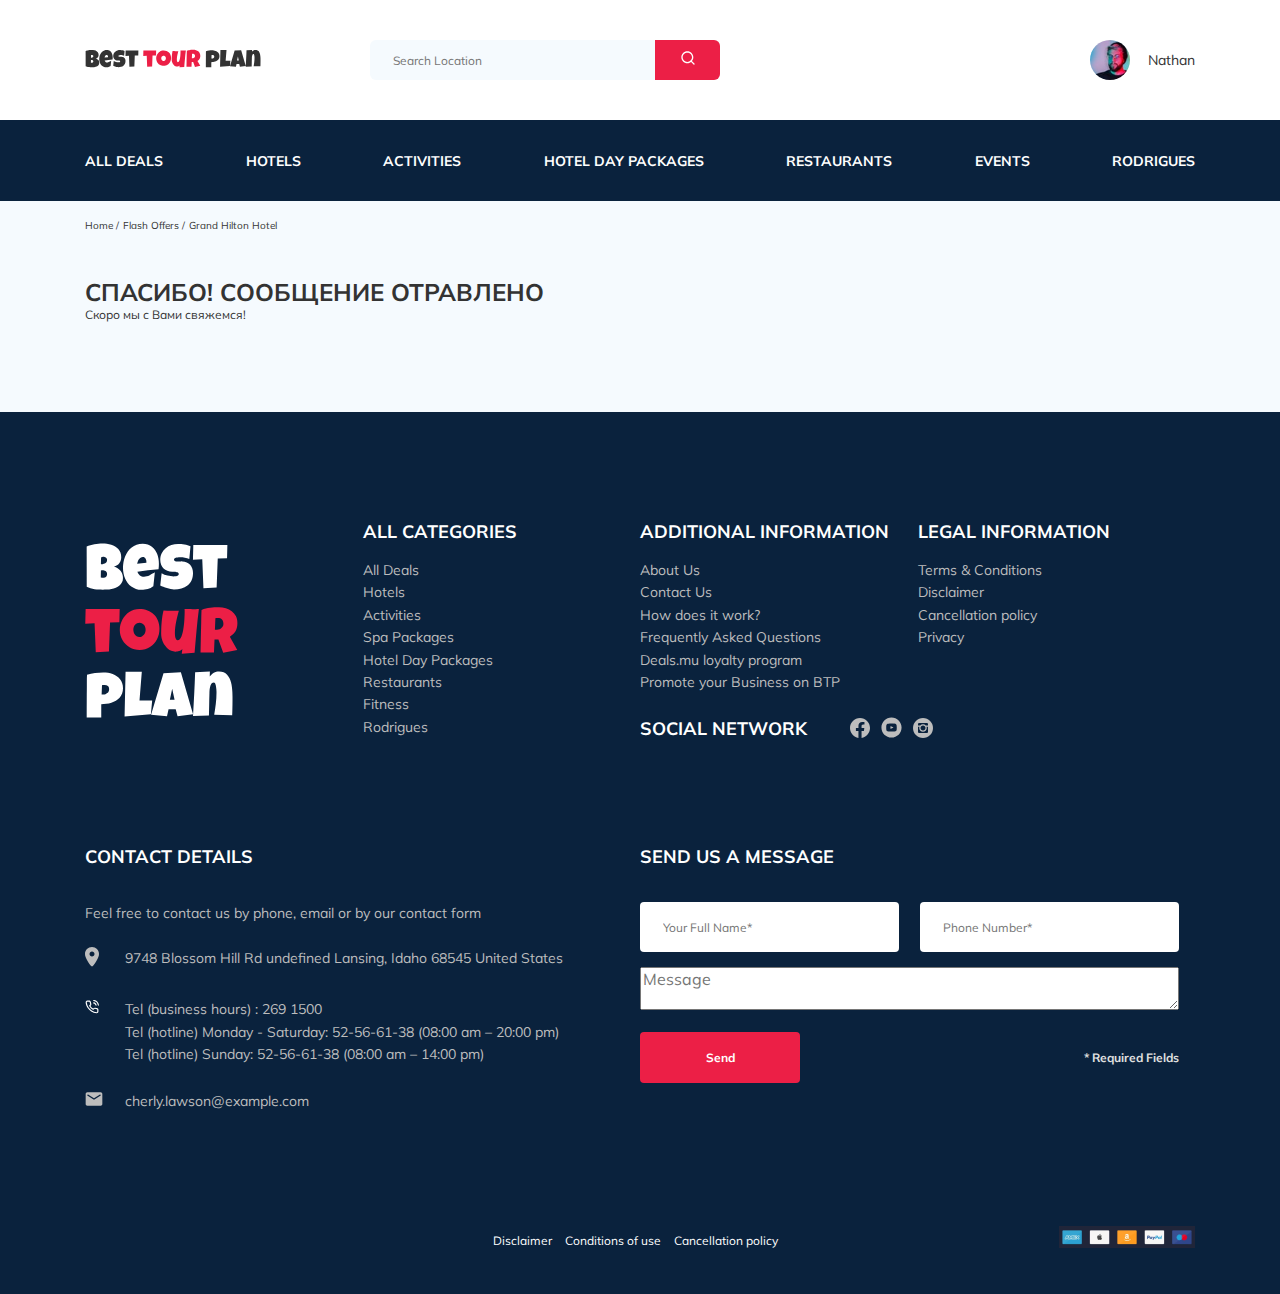
==== commit 439abfc4: "fix: thankyou.html" ====
--- a/thankyou.html
+++ b/thankyou.html
@@ -14,7 +14,7 @@
         <header class="navbar navbar_fixed">
             <div class="container">
                 <div class="navbar-top">
-                    <a href="#" class="logo">
+                    <a href="index.html" class="logo">
                         <img src="img/horizontal-logo.svg" alt="Logo: Best Tour Plan" class="logo__image">
                     </a>
                     <form action="#" class="search navbar__search navbar__search_hidden">
@@ -99,7 +99,7 @@
                 <div class="hotel-info">
                     <div class="hotel-info__text">
                         <div class="hotel-wrapper">
-                            <h1 class="hotel-name hotel-info__name">Thank you! Сообщение отравлено</h1>
+                            <h1 class="hotel-name hotel-info__name">Спасибо! Сообщение отравлено</h1>
                         </div>
                         <p class="hotel-description">Скоро мы с Вами свяжемся!</p>
                     </div>
@@ -110,7 +110,7 @@
         <footer class="footer">
             <div class="container">
                 <div class="footer-wrapper">
-                    <a href="#" class="logo footer__logo">
+                    <a href="index.html" class="logo footer__logo">
                         <img src="img/vertical-logo.svg" alt="Logo: Best Tour Plan" class="logo__image">
                     </a>
 
--- a/css/style.css
+++ b/css/style.css
@@ -18,17 +18,6 @@
 
 img {
   max-width: 100%;
-}
-
-.input {
-  background-color: #ffffff;
-  border-radius: 4px;
-  border: none;
-  padding: 0 23px;
-  height: 50px;
-  font-size: 12px;
-  line-height: 15px;
-  color: #BDBDBD;
 }
 
 .message {
@@ -55,6 +44,7 @@
   line-height: 15px;
   color: #ffffff;
   border: none;
+  cursor: pointer;
 }
 
 .navbar {
@@ -294,7 +284,11 @@
   height: 100%;
   background: -webkit-gradient(linear, left top, left bottom, from(rgba(0, 122, 223, 0.6)), to(rgba(255, 255, 255, 0.16)));
   background: linear-gradient(180deg, rgba(0, 122, 223, 0.6) 0%, rgba(255, 255, 255, 0.16) 100%);
-  z-index: 10;
+  z-index: 23;
+}
+
+.hotel-slider__wrapper {
+  z-index: 22;
 }
 
 .stars {
@@ -353,7 +347,7 @@
   top: 50%;
   -webkit-transform: translateY(-50%);
           transform: translateY(-50%);
-  z-index: 20;
+  z-index: 24;
   width: 30px;
   height: 30px;
   border: none;
@@ -1028,10 +1022,10 @@
 .footer-wrapper {
   display: -ms-grid;
   display: grid;
-  grid-column-gap: 40px;
   grid-row-gap: 24px;
-  -ms-grid-columns: (minmax(250px, 1fr))[4];
-      grid-template-columns: repeat(4, minmax(250px, 1fr));
+  -ms-grid-columns: (minmax(min-content, 1fr))[4];
+      grid-template-columns: repeat(4, minmax(-webkit-min-content, 1fr));
+      grid-template-columns: repeat(4, minmax(min-content, 1fr));
   grid-auto-rows: minmax(40px, -webkit-min-content);
   grid-auto-rows: minmax(40px, min-content);
   -webkit-box-align: start;
@@ -1057,7 +1051,8 @@
 }
 
 .footer__legal {
-  padding-left: 48px;
+  -ms-grid-column-align: end;
+      justify-self: end;
 }
 
 .footer__social-network {
@@ -1092,6 +1087,7 @@
 
 .footer__contact-form {
   grid-column: span 2;
+  max-width: 539px;
 }
 
 .footer__form {
@@ -1144,7 +1140,11 @@
 }
 
 .footer__item_mb {
-  margin-bottom: 20px;
+  margin-bottom: 25px;
+}
+
+.footer__item_ml {
+  margin-left: 40px;
 }
 
 .footer__icon-wrapper {
@@ -1163,6 +1163,15 @@
 }
 
 .footer__input {
+  background-color: #ffffff;
+  border-radius: 4px;
+  border: none;
+  padding: 0 23px;
+  height: 50px;
+  font-size: 12px;
+  line-height: 15px;
+  color: #BDBDBD;
+  margin-bottom: 15px;
   -ms-flex-preferred-size: 48%;
       flex-basis: 48%;
 }
@@ -1171,7 +1180,6 @@
   -ms-flex-preferred-size: 100%;
       flex-basis: 100%;
   margin-bottom: 22px;
-  margin-top: 15px;
 }
 
 .footer__info {
@@ -1203,6 +1211,18 @@
   position: absolute;
   right: 0;
   bottom: 0;
+}
+
+.footer__tel {
+  font-size: 14px;
+  line-height: 160%;
+  color: inherit;
+}
+
+.footer__mail {
+  font-size: 14px;
+  line-height: 160%;
+  color: inherit;
 }
 
 .modal {
@@ -1275,6 +1295,14 @@
 .modal__input {
   width: 100%;
   margin-bottom: 15px;
+  background-color: #ffffff;
+  border-radius: 4px;
+  border: none;
+  padding: 0 23px;
+  height: 50px;
+  font-size: 12px;
+  line-height: 15px;
+  color: #BDBDBD;
 }
 
 .modal__message {
@@ -1290,6 +1318,13 @@
   color: #E0E0E0;
 }
 
+@media (max-width: 1440px) {
+  .footer__legal {
+    -ms-grid-column-align: start;
+        justify-self: start;
+  }
+}
+
 @media (max-width: 1200px) {
   .container {
     max-width: 960px;
@@ -1308,9 +1343,108 @@
   .packages-card__img_one {
     width: 50%;
   }
+  .footer__input {
+    -ms-flex-preferred-size: 100%;
+        flex-basis: 100%;
+  }
+  .footer__legal {
+    padding-left: 0;
+  }
+}
+
+@media (max-width: 992px) {
+  .container, .newsletter-wrapper {
+    max-width: 700px;
+  }
+  .logo {
+    width: 132px;
+  }
+  .navbar-top {
+    padding-top: 30px;
+    padding-bottom: 30px;
+  }
+  .navbar__search {
+    margin-left: auto;
+  }
+  .navbar-menu__link {
+    font-size: 12px;
+    line-height: 15px;
+  }
+  .navbar-menu__list {
+    padding: 22px 14px;
+  }
+  .search__input {
+    width: 340px;
+  }
+  .hotel {
+    padding-bottom: 60px;
+  }
+  .hotel-grid {
+    -webkit-box-orient: vertical;
+    -webkit-box-direction: normal;
+        -ms-flex-direction: column;
+            flex-direction: column;
+  }
+  .hotel-right {
+    -webkit-box-orient: horizontal;
+    -webkit-box-direction: normal;
+        -ms-flex-direction: row;
+            flex-direction: row;
+  }
+  .booking {
+    width: 340px;
+    height: 210px;
+  }
+  .slider {
+    width: 100%;
+    margin-bottom: 30px;
+  }
+  .map {
+    width: 340px;
+    height: 210px;
+  }
+  .reviews {
+    padding-bottom: 60px;
+  }
+  .reviews-title {
+    font-size: 30px;
+    line-height: 38px;
+    margin-bottom: 50px;
+  }
+  .reviews-slider__item {
+    max-width: 580px;
+    padding: 0 62px 30px;
+  }
+  .activities {
+    padding-bottom: 70px;
+  }
+  .activities-wrapper {
+    -ms-flex-wrap: wrap;
+        flex-wrap: wrap;
+  }
+  .activities__card {
+    margin-bottom: 20px;
+  }
+  .card {
+    width: 340px;
+    height: 255px;
+  }
+  .packages-wrapper {
+    -ms-grid-columns: (1fr)[2];
+        grid-template-columns: repeat(2, 1fr);
+  }
+  .packages-title {
+    font-size: 30px;
+    line-height: 38px;
+    margin-bottom: 45px;
+  }
+  .footer {
+    padding-top: 73px;
+    padding-bottom: 33px;
+  }
   .footer-wrapper {
-    -ms-grid-columns: (1fr)[6];
-        grid-template-columns: repeat(6, 1fr);
+    -ms-grid-columns: (1fr)[7];
+        grid-template-columns: repeat(7, 1fr);
     grid-column-gap: 10px;
     grid-row-gap: 40px;
   }
@@ -1338,115 +1472,31 @@
     grid-column: span 2;
   }
   .footer__additional {
-    grid-column: span 2;
+    grid-column: span 3;
   }
   .footer__legal {
     grid-column: span 2;
+    padding-left: 0;
   }
   .footer__contact-details {
-    grid-column: span 3;
+    grid-column: span 5;
     -ms-grid-row: 3;
     grid-row: 3;
+    margin-top: 20px;
   }
   .footer__contact-form {
-    grid-column: span 3;
-    -ms-grid-row: 3;
-    grid-row: 3;
+    grid-column: span 6;
+    -ms-grid-row: 4;
+    grid-row: 4;
+    max-width: 539px;
   }
   .footer__input {
-    -ms-flex-preferred-size: 100%;
-        flex-basis: 100%;
-  }
-}
-
-@media (max-width: 992px) {
-  .container, .newsletter-wrapper {
-    max-width: 700px;
-  }
-  .logo {
-    width: 132px;
-  }
-  .navbar-top {
-    padding-top: 30px;
-    padding-bottom: 30px;
-  }
-  .navbar__search {
-    margin-left: auto;
-  }
-  .navbar-menu__link {
-    font-size: 12px;
-    line-height: 15px;
-  }
-  .navbar-menu__list {
-    padding: 22px 14px;
-  }
-  .search__input {
-    width: 340px;
-  }
-  .hotel {
-    padding-bottom: 60px;
-  }
-  .hotel-grid {
-    -webkit-box-orient: vertical;
-    -webkit-box-direction: normal;
-        -ms-flex-direction: column;
-            flex-direction: column;
-  }
-  .hotel-right {
-    -webkit-box-orient: horizontal;
-    -webkit-box-direction: normal;
-        -ms-flex-direction: row;
-            flex-direction: row;
-  }
-  .booking {
-    width: 340px;
-    height: 210px;
-  }
-  .slider {
-    width: 100%;
-    margin-bottom: 30px;
-  }
-  .map {
-    width: 340px;
-    height: 210px;
-  }
-  .reviews {
-    padding-bottom: 60px;
-  }
-  .reviews-title {
-    font-size: 30px;
-    line-height: 38px;
-    margin-bottom: 50px;
-  }
-  .reviews-slider__item {
-    max-width: 580px;
-    padding: 0 62px 30px;
-  }
-  .activities {
-    padding-bottom: 70px;
-  }
-  .activities-wrapper {
-    -ms-flex-wrap: wrap;
-        flex-wrap: wrap;
-  }
-  .activities__card {
-    margin-bottom: 20px;
-  }
-  .card {
-    width: 340px;
-    height: 255px;
-  }
-  .packages-wrapper {
-    -ms-grid-columns: (1fr)[2];
-        grid-template-columns: repeat(2, 1fr);
-  }
-  .packages-title {
-    font-size: 30px;
-    line-height: 38px;
-    margin-bottom: 45px;
-  }
-  .footer {
-    padding-top: 73px;
+    -ms-flex-preferred-size: 48%;
+        flex-basis: 48%;
+    max-width: 255px;
+  }
+  .footer-bottom {
+    margin-top: 63px;
   }
   .footer-bottom__links {
     text-align: left;
@@ -1494,6 +1544,7 @@
     right: 0;
     bottom: 0;
     top: 70px;
+    overflow: auto;
   }
   .navbar-menu__list {
     -webkit-box-orient: vertical;
@@ -1671,135 +1722,13 @@
     grid-gap: 20px;
   }
   .footer {
-    padding-bottom: 33px;
-  }
-  .footer__contact-details {
-    grid-column: span 6;
-    -ms-grid-row: 3;
-    grid-row: 3;
-  }
-  .footer__contact-form {
-    grid-column: span 5;
-    -ms-grid-row: 4;
-    grid-row: 4;
-  }
-  .footer__input {
-    -ms-flex-preferred-size: 48%;
-        flex-basis: 48%;
-  }
-  .footer__legal {
-    padding-left: 30px;
-  }
-  .modal__dialog {
-    padding: 23px 58px;
-  }
-  .modal__button {
-    width: 100%;
-  }
-}
-
-@media (max-width: 576px) {
-  .container, .newsletter-wrapper {
-    width: 87%;
-  }
-  .logo {
-    width: 99px;
-  }
-  .navbar-top {
-    padding-top: 26px;
-    padding-bottom: 26px;
-  }
-  .search__input {
-    width: 243px;
-  }
-  .slider {
-    height: 180px;
-  }
-  .hotel-info {
-    padding-bottom: 38px;
-  }
-  .hotel__slider {
-    margin-bottom: 20px;
-  }
-  .hotel-right {
-    min-height: 403px;
-  }
-  .map {
-    height: 173px;
-  }
-  .newsletter {
-    padding: 76px 0 83px 0;
-  }
-  .newsletter-title {
-    font-size: 20px;
-    line-height: 25px;
-  }
-  .newsletter-title__strong {
-    font-size: 30px;
-    line-height: 38px;
-  }
-  .newsletter__subscribe {
-    width: 100%;
-  }
-  .reviews {
-    padding-bottom: 30px;
-  }
-  .reviews-title {
-    font-size: 18px;
-    line-height: 23px;
-    margin-bottom: 42px;
-  }
-  .card {
-    width: 100%;
-  }
-  .activities {
-    padding-top: 30px;
-  }
-  .activities__title {
-    font-size: 18px;
-    line-height: 23px;
-    margin-bottom: 36px;
-  }
-  .activities__card_first {
-    -webkit-box-ordinal-group: -1;
-        -ms-flex-order: -2;
-            order: -2;
-  }
-  .activities__card_second {
-    -webkit-box-ordinal-group: 0;
-        -ms-flex-order: -1;
-            order: -1;
-  }
-  .packages {
-    padding-bottom: 50px;
-  }
-  .packages-title {
-    font-size: 18px;
-    line-height: 23px;
-    margin-bottom: 37px;
-  }
-  .packages-card {
-    -ms-grid-column: 1;
-    -ms-grid-column-span: 2;
-    grid-column: 1 / 3;
-  }
-  .packages-card__right {
-    padding: 30px 21px 30px 32px;
-  }
-  .packages-card__about {
-    margin-top: 0;
-    margin-bottom: 23px;
-  }
-  .packages-card__oldprice_one {
-    margin-top: 24px;
-  }
-  .footer {
     padding: 69px 0 21px 0;
   }
   .footer-wrapper {
     -ms-grid-columns: 1fr;
         grid-template-columns: 1fr;
     grid-row-gap: 30px;
+    grid-column-gap: 0;
   }
   .footer__logo {
     -ms-grid-row: 1;
@@ -1854,14 +1783,10 @@
   .footer__input {
     -ms-flex-preferred-size: 100%;
         flex-basis: 100%;
+    max-width: 100%;
   }
   .footer__title_mb {
     margin-bottom: 15px;
-  }
-  .footer__button {
-    -webkit-box-ordinal-group: 2;
-        -ms-flex-order: 1;
-            order: 1;
   }
   .footer-bottom {
     margin-top: 30px;
@@ -1878,6 +1803,115 @@
   .footer__info {
     padding-right: 50px;
     margin-bottom: 15px;
+  }
+  .footer__icon-wrapper {
+    min-width: 24px;
+  }
+  .footer__item_ml {
+    margin-left: 24px;
+  }
+  .modal__dialog {
+    padding: 23px 58px;
+  }
+  .modal__button {
+    width: 100%;
+  }
+}
+
+@media (max-width: 576px) {
+  .container, .newsletter-wrapper {
+    width: 87%;
+  }
+  .logo {
+    width: 99px;
+  }
+  .navbar-top {
+    padding-top: 26px;
+    padding-bottom: 26px;
+  }
+  .search__input {
+    width: 243px;
+  }
+  .slider {
+    height: 180px;
+  }
+  .hotel-info {
+    padding-bottom: 38px;
+  }
+  .hotel__slider {
+    margin-bottom: 20px;
+  }
+  .hotel-right {
+    min-height: 403px;
+  }
+  .map {
+    height: 173px;
+  }
+  .newsletter {
+    padding: 76px 0 83px 0;
+  }
+  .newsletter-title {
+    font-size: 20px;
+    line-height: 25px;
+  }
+  .newsletter-title__strong {
+    font-size: 30px;
+    line-height: 38px;
+  }
+  .newsletter__subscribe {
+    width: 100%;
+  }
+  .reviews {
+    padding-bottom: 30px;
+  }
+  .reviews-title {
+    font-size: 18px;
+    line-height: 23px;
+    margin-bottom: 42px;
+  }
+  .card {
+    width: 100%;
+  }
+  .activities {
+    padding-top: 30px;
+  }
+  .activities__title {
+    font-size: 18px;
+    line-height: 23px;
+    margin-bottom: 36px;
+  }
+  .activities__card_first {
+    -webkit-box-ordinal-group: -1;
+        -ms-flex-order: -2;
+            order: -2;
+  }
+  .activities__card_second {
+    -webkit-box-ordinal-group: 0;
+        -ms-flex-order: -1;
+            order: -1;
+  }
+  .packages {
+    padding-bottom: 50px;
+  }
+  .packages-title {
+    font-size: 18px;
+    line-height: 23px;
+    margin-bottom: 37px;
+  }
+  .packages-card {
+    -ms-grid-column: 1;
+    -ms-grid-column-span: 2;
+    grid-column: 1 / 3;
+  }
+  .packages-card__right {
+    padding: 30px 21px 30px 32px;
+  }
+  .packages-card__about {
+    margin-top: 0;
+    margin-bottom: 23px;
+  }
+  .packages-card__oldprice_one {
+    margin-top: 24px;
   }
   .modal__overlay {
     display: none;
@@ -1908,5 +1942,10 @@
   .modal__button {
     min-width: 144px;
   }
+  .footer__button {
+    -webkit-box-ordinal-group: 2;
+        -ms-flex-order: 1;
+            order: 1;
+  }
 }
 /*# sourceMappingURL=style.css.map */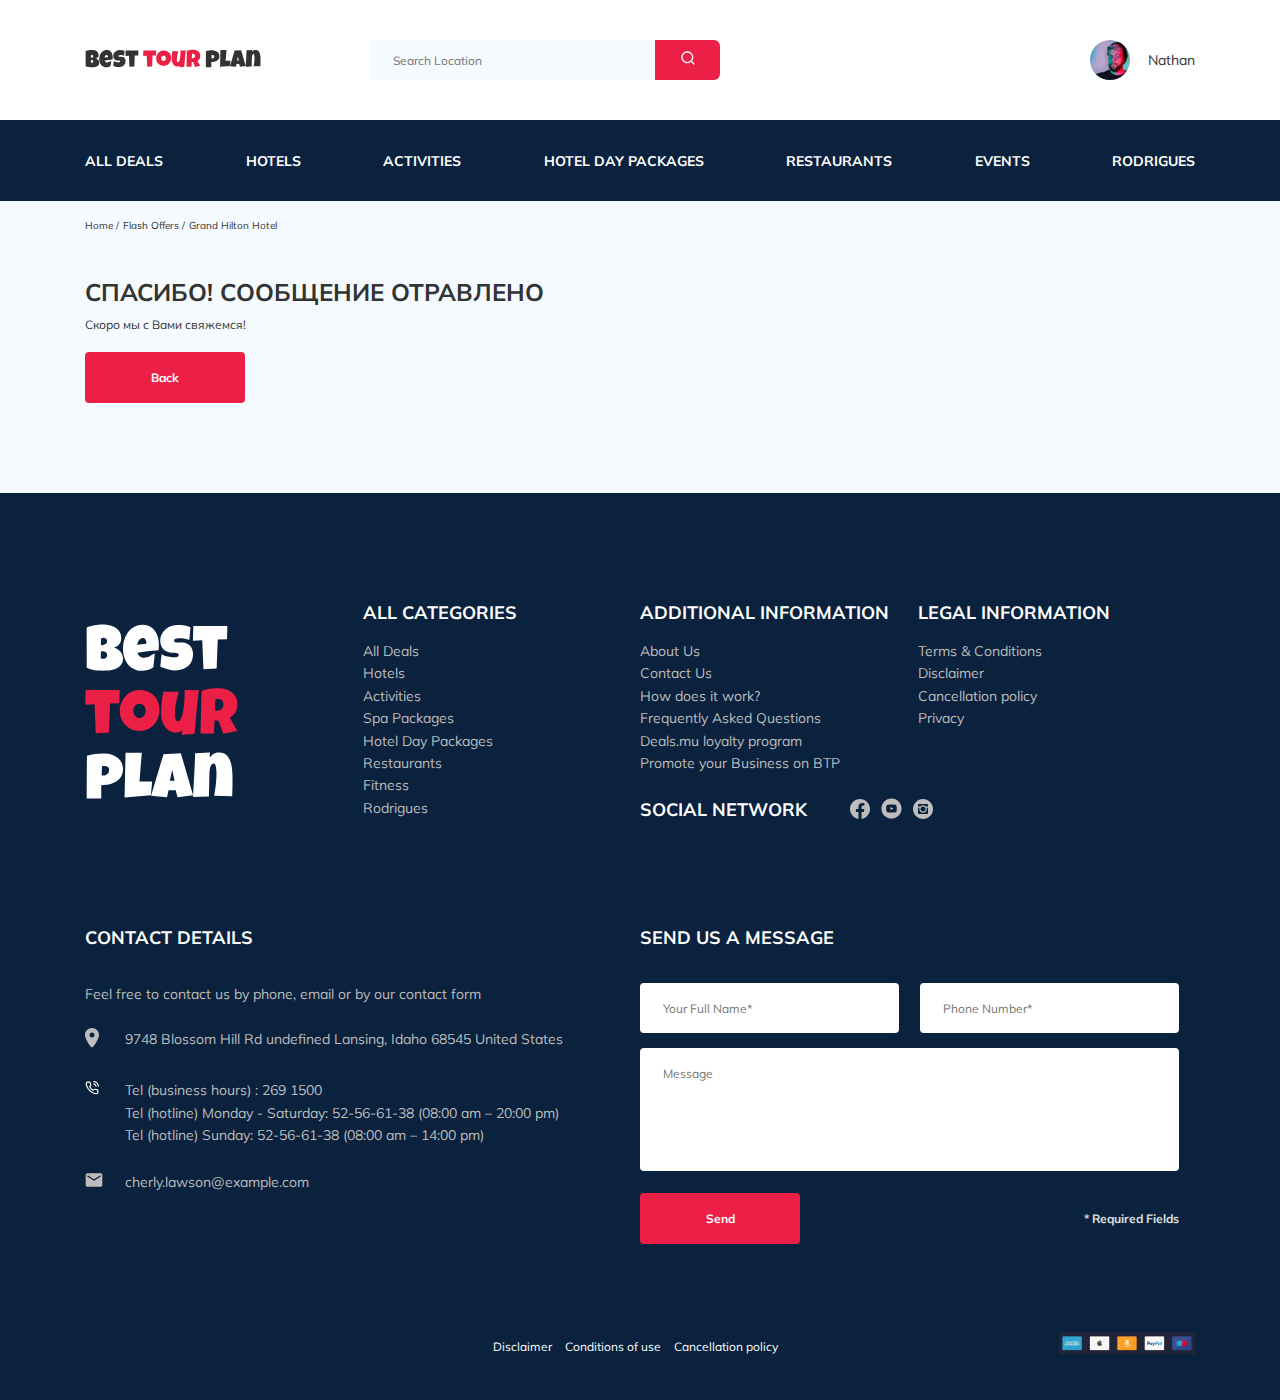
==== commit 77178824: "create: button Back for thankyou.html" ====
--- a/thankyou.html
+++ b/thankyou.html
@@ -102,6 +102,7 @@
                             <h1 class="hotel-name hotel-info__name">Спасибо! Сообщение отравлено</h1>
                         </div>
                         <p class="hotel-description">Скоро мы с Вами свяжемся!</p>
+                        <a href="index.html" class="button hotel-back">Back</a>
                     </div>
                 </div>
             </div>
@@ -171,13 +172,13 @@
                     <div class="footer__social-network">
                         <h3 class="footer__title footer__title_inline">Social Network</h3>
                         <div class="footer__social-links">
-                            <a href="#" class="footer__link">
+                            <a href="https://www.facebook.com/" target="_blank" class="footer__link">
                                 <img src="img/facebook.svg" alt="Icon: facebook">
                             </a>
-                            <a href="#" class="footer__link">
+                            <a href="https://www.youtube.com/" target="_blank" class="footer__link">
                                 <img src="img/youtube.svg" alt="Icon: youtube">
                             </a>
-                            <a href="#" class="footer__link">
+                            <a href="https://www.instagram.com/" target="_blank" class="footer__link">
                                 <img src="img/instagram.svg" alt="Icon: instagram">
                             </a>
                         </div>
@@ -213,19 +214,23 @@
                                 </div>
                                 9748 Blossom Hill Rd undefined Lansing, Idaho 68545 United States 
                             </li>
-                            <li class="footer__item footer__item_mb">
+                            <li class="footer__item">
                                 <div class="footer__icon-wrapper">
                                     <img class="footer__icon" src="img/phone-call.svg" alt="Icon: phone">
                                 </div>
-                                Tel (business hours) : 269 1500 <br>
-                                Tel (hotline) Monday - Saturday: 52-56-61-38 (08:00 am – 20:00 pm) <br>
-                                Tel (hotline) Sunday: 52-56-61-38 (08:00 am – 14:00 pm)
+                                <a class="footer__tel" href="tel:2691500">Tel (business hours) : 269&nbsp;1500 <br></a>
+                            </li>
+                            <li class="footer__item footer__item_ml">
+                                <a href="tel:52566138" class="footer__tel">Tel (hotline) Monday - Saturday: 52&#8209;56&#8209;61&#8209;38 (08:00 am – 20:00 pm) <br></a>
+                            </li>
+                            <li class="footer__item footer__item_mb footer__item_ml">
+                                <a href="tel:52566138" class="footer__tel">Tel (hotline) Sunday: 52&#8209;56&#8209;61&#8209;38 (08:00 am – 14:00 pm)</a>
                             </li>
                             <li class="footer__item footer__item_mb">
                                 <div class="footer__icon-wrapper">
                                     <img class="footer__icon" src="img/email.svg" alt="Icon: email">
                                 </div>
-                                cherly.lawson@example.com
+                                <a class="footer__mail" href="mailto:cherly.lawson@example.com">cherly.lawson@example.com</a>
                             </li>
                         </ul>
                     </div>
@@ -235,7 +240,7 @@
                         <form action="send.php" method="POST" class="footer__form">
                             <input name="name" type="text" class="input footer__input" placeholder="Your Full Name*">
                             <input name="phone" type="tel" class="input footer__input" placeholder="Phone Number*">
-                            <textarea name="message" class="footer__message" placeholder="Message"></textarea>
+                            <textarea name="message" class="message footer__message" placeholder="Message"></textarea>
                             <button class="button footer__button" type="submit">Send</button>
                             <span class="footer__info">* Required Fields</span>
                         </form>
--- a/css/style.css
+++ b/css/style.css
@@ -135,6 +135,7 @@
   height: 100%;
   border: none;
   background-color: #EC1F46;
+  cursor: pointer;
 }
 
 .user {
@@ -237,6 +238,7 @@
   font-size: 12px;
   line-height: 15px;
   margin: 0;
+  margin-top: 10px;
 }
 
 .hotel-grid {
@@ -289,6 +291,14 @@
 
 .hotel-slider__wrapper {
   z-index: 22;
+}
+
+.hotel-back {
+  margin-top: 20px;
+  display: block;
+  max-width: 160px;
+  text-align: center;
+  cursor: pointer;
 }
 
 .stars {
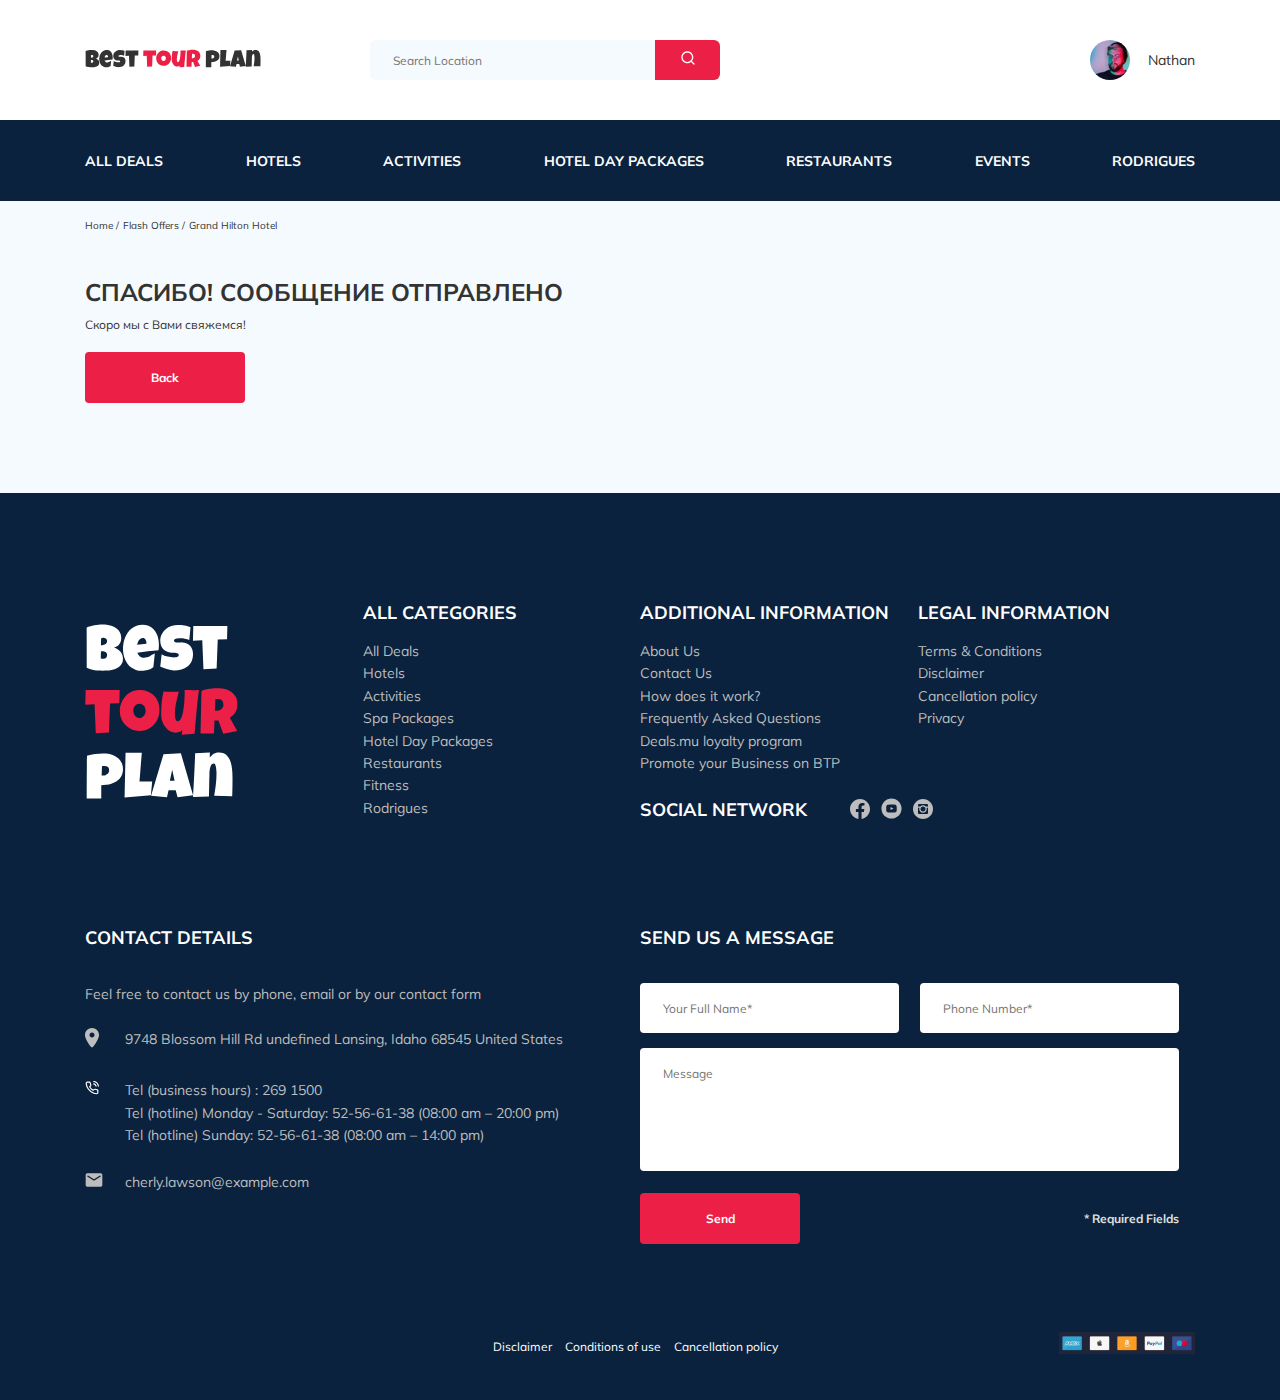
==== commit ef96b2c3: "fix: responsive for modal" ====
--- a/thankyou.html
+++ b/thankyou.html
@@ -99,7 +99,7 @@
                 <div class="hotel-info">
                     <div class="hotel-info__text">
                         <div class="hotel-wrapper">
-                            <h1 class="hotel-name hotel-info__name">Спасибо! Сообщение отравлено</h1>
+                            <h1 class="hotel-name hotel-info__name">Спасибо! Сообщение отправлено</h1>
                         </div>
                         <p class="hotel-description">Скоро мы с Вами свяжемся!</p>
                         <a href="index.html" class="button hotel-back">Back</a>
--- a/css/style.css
+++ b/css/style.css
@@ -1923,22 +1923,8 @@
   .packages-card__oldprice_one {
     margin-top: 24px;
   }
-  .modal__overlay {
-    display: none;
-  }
   .modal__dialog {
-    top: 0px;
-    left: 0;
-    right: 0;
-    bottom: 0;
-    -webkit-transform: none;
-            transform: none;
-    max-width: 100%;
-    padding: 33px 88px;
-  }
-  .modal__close {
-    right: 18px;
-    top: 17px;
+    padding: 23px 48px;
   }
 }
 
@@ -1948,14 +1934,14 @@
   }
   .reviews-slider__text {
     text-align: left;
-  }
-  .modal__button {
-    min-width: 144px;
   }
   .footer__button {
     -webkit-box-ordinal-group: 2;
         -ms-flex-order: 1;
             order: 1;
   }
+  .modal__dialog {
+    padding: 23px 38px;
+  }
 }
 /*# sourceMappingURL=style.css.map */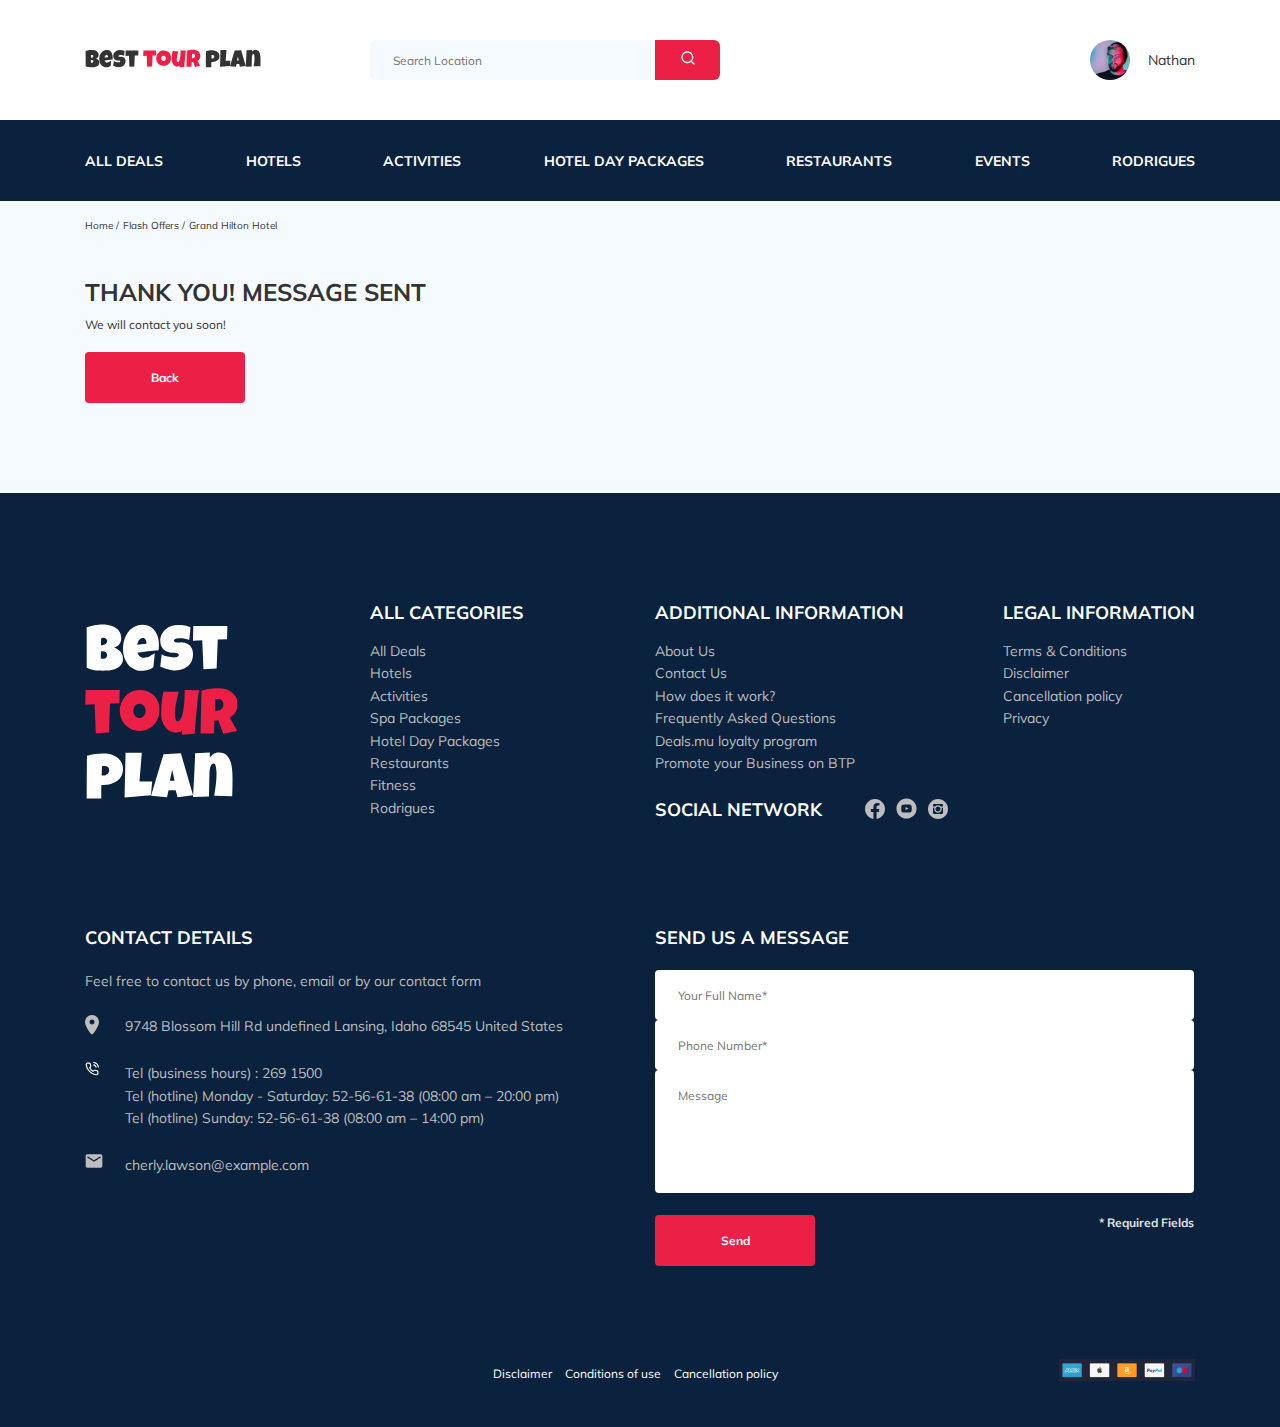
==== commit eceaafae: "fixed bugs in forms" ====
--- a/thankyou.html
+++ b/thankyou.html
@@ -99,9 +99,9 @@
                 <div class="hotel-info">
                     <div class="hotel-info__text">
                         <div class="hotel-wrapper">
-                            <h1 class="hotel-name hotel-info__name">Спасибо! Сообщение отправлено</h1>
+                            <h1 class="hotel-name hotel-info__name">Thank you! Message sent</h1>
                         </div>
-                        <p class="hotel-description">Скоро мы с Вами свяжемся!</p>
+                        <p class="hotel-description">We will contact you soon!</p>
                         <a href="index.html" class="button hotel-back">Back</a>
                     </div>
                 </div>
--- a/css/style.css
+++ b/css/style.css
@@ -29,7 +29,7 @@
   border: none;
   font-size: 12px;
   line-height: 15px;
-  color: #BDBDBD;
+  color: #0A223D;
   resize: none;
 }
 
@@ -45,6 +45,10 @@
   color: #ffffff;
   border: none;
   cursor: pointer;
+}
+
+.invalid {
+  color: #EC1F46;
 }
 
 .navbar {
@@ -545,9 +549,9 @@
   display: -webkit-box;
   display: -ms-flexbox;
   display: flex;
-  -webkit-box-align: center;
-      -ms-flex-align: center;
-          align-items: center;
+  -webkit-box-align: start;
+      -ms-flex-align: start;
+          align-items: flex-start;
   -webkit-box-pack: justify;
       -ms-flex-pack: justify;
           justify-content: space-between;
@@ -572,32 +576,44 @@
 }
 
 .subscribe {
-  position: relative;
   width: 350px;
+  overflow: hidden;
+  display: -webkit-box;
+  display: -ms-flexbox;
+  display: flex;
+  border-radius: 4px;
+}
+
+.subscribe__input {
+  width: 285px;
   height: 55px;
-  border-radius: 4px;
-  overflow: hidden;
-}
-
-.subscribe__input {
-  position: absolute;
-  width: 100%;
-  height: 100%;
   border: none;
   padding-left: 33px;
-  padding-right: 75px;
+  padding-right: 10px;
   font-size: 14px;
   line-height: 18px;
   font-weight: 300;
+  color: #0A223D;
+}
+
+.subscribe__input-group {
+  display: -webkit-box;
+  display: -ms-flexbox;
+  display: flex;
+  -webkit-box-orient: vertical;
+  -webkit-box-direction: normal;
+      -ms-flex-direction: column;
+          flex-direction: column;
+  width: 285px;
   color: #BDBDBD;
 }
 
 .subscribe__button {
-  position: absolute;
-  right: 0;
-  top: 0;
-  height: 100%;
-  min-width: 65px;
+  -webkit-box-ordinal-group: 2;
+      -ms-flex-order: 1;
+          order: 1;
+  width: 65px;
+  height: 55px;
   border: none;
   background-color: #EC1F46;
   color: #ffffff;
@@ -1033,6 +1049,7 @@
   display: -ms-grid;
   display: grid;
   grid-row-gap: 24px;
+  grid-column-gap: 30px;
   -ms-grid-columns: (minmax(min-content, 1fr))[4];
       grid-template-columns: repeat(4, minmax(-webkit-min-content, 1fr));
       grid-template-columns: repeat(4, minmax(min-content, 1fr));
@@ -1104,9 +1121,6 @@
   display: -webkit-box;
   display: -ms-flexbox;
   display: flex;
-  -webkit-box-align: center;
-      -ms-flex-align: center;
-          align-items: center;
   -webkit-box-pack: justify;
       -ms-flex-pack: justify;
           justify-content: space-between;
@@ -1129,6 +1143,11 @@
 }
 
 .footer__title_mb {
+  margin-bottom: 21px;
+}
+
+.footer__title_right {
+  margin-top: -13px;
   margin-bottom: 34px;
 }
 
@@ -1157,6 +1176,10 @@
   margin-left: 40px;
 }
 
+.footer__icon {
+  display: block;
+}
+
 .footer__icon-wrapper {
   min-width: 40px;
 }
@@ -1173,6 +1196,7 @@
 }
 
 .footer__input {
+  width: 100%;
   background-color: #ffffff;
   border-radius: 4px;
   border: none;
@@ -1180,10 +1204,12 @@
   height: 50px;
   font-size: 12px;
   line-height: 15px;
-  color: #BDBDBD;
+  color: #0A223D;
+}
+
+.footer__input-group {
   margin-bottom: 15px;
-  -ms-flex-preferred-size: 48%;
-      flex-basis: 48%;
+  width: 255px;
 }
 
 .footer__message {
@@ -1200,7 +1226,7 @@
 }
 
 .footer-bottom {
-  margin-top: 95px;
+  margin-top: 100px;
   position: relative;
 }
 
@@ -1233,6 +1259,20 @@
   font-size: 14px;
   line-height: 160%;
   color: inherit;
+}
+
+.footer__required-center {
+  display: -webkit-box;
+  display: -ms-flexbox;
+  display: flex;
+  -webkit-box-pack: justify;
+      -ms-flex-pack: justify;
+          justify-content: space-between;
+  -ms-flex-preferred-size: 100%;
+      flex-basis: 100%;
+  -webkit-box-align: center;
+      -ms-flex-align: center;
+          align-items: center;
 }
 
 .modal {
@@ -1304,7 +1344,7 @@
 
 .modal__input {
   width: 100%;
-  margin-bottom: 15px;
+  margin-top: 15px;
   background-color: #ffffff;
   border-radius: 4px;
   border: none;
@@ -1312,13 +1352,17 @@
   height: 50px;
   font-size: 12px;
   line-height: 15px;
-  color: #BDBDBD;
+  color: #0A223D;
 }
 
 .modal__message {
   width: 100%;
-  margin-bottom: 15px;
+  margin-top: 15px;
   min-height: 123px;
+}
+
+.modal__button {
+  margin-top: 15px;
 }
 
 .modal__info {
@@ -1328,13 +1372,6 @@
   color: #E0E0E0;
 }
 
-@media (max-width: 1440px) {
-  .footer__legal {
-    -ms-grid-column-align: start;
-        justify-self: start;
-  }
-}
-
 @media (max-width: 1200px) {
   .container {
     max-width: 960px;
@@ -1353,7 +1390,7 @@
   .packages-card__img_one {
     width: 50%;
   }
-  .footer__input {
+  .footer__input-group {
     -ms-flex-preferred-size: 100%;
         flex-basis: 100%;
   }
@@ -1426,7 +1463,7 @@
     padding: 0 62px 30px;
   }
   .activities {
-    padding-bottom: 70px;
+    padding-bottom: 50px;
   }
   .activities-wrapper {
     -ms-flex-wrap: wrap;
@@ -1500,7 +1537,7 @@
     grid-row: 4;
     max-width: 539px;
   }
-  .footer__input {
+  .footer__input-group {
     -ms-flex-preferred-size: 48%;
         flex-basis: 48%;
     max-width: 255px;
@@ -1767,6 +1804,8 @@
     -ms-grid-column: 1;
     grid-column: 1;
     padding-left: 0;
+    -ms-grid-column-align: start;
+        justify-self: start;
   }
   .footer__additional {
     -ms-grid-row: 4;
@@ -1790,7 +1829,7 @@
     -ms-grid-row: 7;
     grid-row: 7;
   }
-  .footer__input {
+  .footer__input-group {
     -ms-flex-preferred-size: 100%;
         flex-basis: 100%;
     max-width: 100%;
@@ -1812,13 +1851,15 @@
   }
   .footer__info {
     padding-right: 50px;
-    margin-bottom: 15px;
   }
   .footer__icon-wrapper {
     min-width: 24px;
   }
   .footer__item_ml {
     margin-left: 24px;
+  }
+  .footer__message {
+    margin-bottom: 15px;
   }
   .modal__dialog {
     padding: 23px 58px;
@@ -1870,6 +1911,12 @@
   }
   .newsletter__subscribe {
     width: 100%;
+  }
+  .subscribe__input {
+    width: 100%;
+  }
+  .subscribe__input-group {
+    width: 82%;
   }
   .reviews {
     padding-bottom: 30px;
@@ -1928,7 +1975,7 @@
   }
 }
 
-@media (max-width: 340px) {
+@media (max-width: 352px) {
   .reviews-title {
     padding: 0 20px;
   }
@@ -1940,6 +1987,18 @@
         -ms-flex-order: 1;
             order: 1;
   }
+  .footer__required-center {
+    -webkit-box-orient: vertical;
+    -webkit-box-direction: normal;
+        -ms-flex-direction: column;
+            flex-direction: column;
+    -webkit-box-align: start;
+        -ms-flex-align: start;
+            align-items: start;
+  }
+  .footer__info {
+    margin-bottom: 15px;
+  }
   .modal__dialog {
     padding: 23px 38px;
   }
